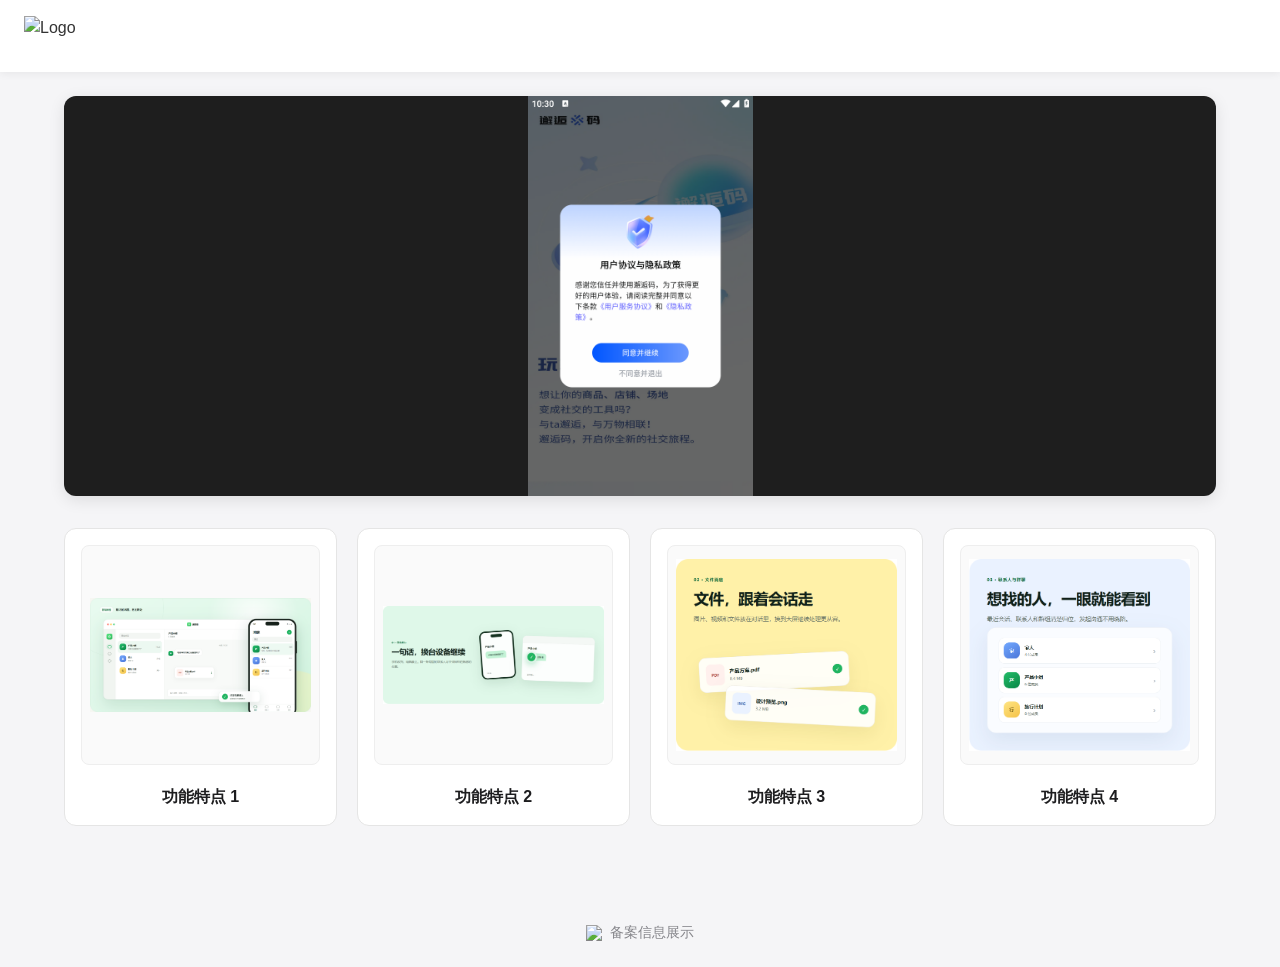
==== index.html @ 332bd4d8 "Update index.html" ====
<!DOCTYPE html>
<html lang="zh-CN">
<head>
    <meta charset="UTF-8">
    <meta name="viewport" content="width=device-width, initial-scale=1.0">
    <title>应用展示</title>
    <style>
        * {
            box-sizing: border-box;
            margin: 0;
            padding: 0;
        }

        body {
            font-family: -apple-system, BlinkMacSystemFont, "Segoe UI", Roboto, "Helvetica Neue", Arial, sans-serif;
            background-color: #f5f5f7;
            color: #333;
            line-height: 1.5;
        }

        .header {
            display: flex;
            align-items: center;
            justify-content: space-between;
            padding: 16px 24px;
            background: #fff;
            box-shadow: 0 2px 8px rgba(0,0,0,0.06);
        }

        .logo {
            height: 40px;
            object-fit: contain;
        }

        .container {
            max-width: 1200px;
            margin: 0 auto;
            padding: 24px;
        }

        /* 轮播图区域自适应容器 */
        .carousel-container {
            position: relative;
            width: 100%;
            height: 400px; /* 固定高度容器 */
            background-color: #1e1e1e; /* 暗色背景凸显自适应图片 */
            border-radius: 12px;
            overflow: hidden;
            box-shadow: 0 4px 16px rgba(0,0,0,0.1);
            margin-bottom: 32px;
        }

        .carousel-slide {
            width: 100%;
            height: 100%;
            display: flex;
            align-items: center;
            justify-content: center;
        }

        /* 核心：自适应完整显示图片 */
        .carousel-slide img {
            width: 100%;
            height: 100%;
            object-fit: contain; /* 关键：完整显示，按比例缩放，不被裁剪 */
            display: block;
        }

        /* 功能卡片网格布局 */
        .features-grid {
            display: grid;
            grid-template-columns: repeat(auto-fit, minmax(260px, 1fr));
            gap: 20px;
        }

        .card {
            background: #fff;
            border-radius: 12px;
            border: 1px solid #e5e5e5;
            padding: 16px;
            display: flex;
            flex-direction: column;
            align-items: center;
            transition: transform 0.2s ease, box-shadow 0.2s ease;
        }

        .card:hover {
            transform: translateY(-4px);
            box-shadow: 0 8px 24px rgba(0,0,0,0.08);
        }

        /* 功能卡片图片容器 */
        .card-image-wrapper {
            width: 100%;
            height: 220px; /* 统一卡片图片高度 */
            background-color: #fafafa;
            border-radius: 8px;
            border: 1px solid #eee;
            overflow: hidden;
            display: flex;
            align-items: center;
            justify-content: center;
            margin-bottom: 12px;
            padding: 8px;
        }

        /* 卡片图片自适应 */
        .card-image-wrapper img {
            max-width: 100%;
            max-height: 100%;
            width: auto;
            height: auto;
            object-fit: contain; /* 确保不规则尺寸图片完全展现 */
        }

        .card-title {
            font-size: 16px;
            font-weight: 600;
            margin-top: 8px;
            color: #1d1d1f;
        }

        .footer {
            margin-top: 48px;
            padding: 24px;
            text-align: center;
            font-size: 14px;
            color: #86868b;
            display: flex;
            align-items: center;
            justify-content: center;
            gap: 8px;
        }

        .beian-icon {
            width: 16px;
            height: 16px;
            object-fit: contain;
        }
    </style>
</head>
<body>

    <header class="header">
        <img id="app-logo" src="" alt="Logo" class="logo">
    </header>

    <div class="container">
        <!-- 轮播展示区 -->
        <div class="carousel-container">
            <div class="carousel-slide">
                <img id="carousel-img" src="" alt="Carousel Image">
            </div>
        </div>

        <!-- 功能卡片展示区 -->
        <div class="features-grid">
            <div class="card">
                <div class="card-image-wrapper">
                    <img id="feature-card1" src="" alt="Feature 1">
                </div>
                <div class="card-title">功能特点 1</div>
            </div>
            <div class="card">
                <div class="card-image-wrapper">
                    <img id="feature-card2" src="" alt="Feature 2">
                </div>
                <div class="card-title">功能特点 2</div>
            </div>
            <div class="card">
                <div class="card-image-wrapper">
                    <img id="feature-card3" src="" alt="Feature 3">
                </div>
                <div class="card-title">功能特点 3</div>
            </div>
            <div class="card">
                <div class="card-image-wrapper">
                    <img id="feature-card4" src="" alt="Feature 4">
                </div>
                <div class="card-title">功能特点 4</div>
            </div>
        </div>
    </div>

    <footer class="footer">
        <img id="beian-icon" class="beian-icon" src="" alt="备案图标">
        <span>备案信息展示</span>
    </footer>

    <script>
        // 配置数据（已为您修复路径后缀）
        const APP_CONFIG = {
            images: {
                logo: "https://xiehouma.com/assets/logo_108.3d12caea.png",
                beianIcon: "assets/images/beian-icon.png",
                carousel: [
                    "4933c4a1783b45d08779c9cab6951cb6.jpg",
                    "4933c4a1783b45d08779c9cab6951cb6 (1).jpg",
                    "4933c4a1783b45d08779c9cab6951cb6 (2).jpg",
                    "4933c4a1783b45d08779c9cab6951cb6 (3).jpg"
                ],
                carouselFallbacks: [
                    "Snipaste_2026-09-03_22-17-28.png",
                    "Snipaste_2026-09-03_22-17-39.png",
                    "Snipaste_2026-09-03_22-17-47.png",
                    "Snipaste_2026-09-03_22-17-52.png"
                ],
                features: {
                    card1: "Snipaste_2026-09-03_22-17-28.png",
                    card2: "Snipaste_2026-09-03_22-17-39.png",
                    card3: "Snipaste_2026-09-03_22-17-47.png",
                    card4: "Snipaste_2026-09-03_22-17-52.png"
                }
            }
        };

        // 渲染与轮播逻辑
        document.addEventListener("DOMContentLoaded", () => {
            // 加载基础图标
            document.getElementById("app-logo").src = APP_CONFIG.images.logo;
            document.getElementById("beian-icon").src = APP_CONFIG.images.beianIcon;

            // 加载功能卡片图片（带有失败回退处理）
            Object.keys(APP_CONFIG.images.features).forEach(key => {
                const imgEl = document.getElementById(`feature-${key}`);
                if (imgEl) {
                    imgEl.src = APP_CONFIG.images.features[key];
                    imgEl.onerror = function() {
                        this.style.display = 'none'; // 加载失败时隐藏或设置默认图
                    };
                }
            });

            // 轮播图自动播放逻辑
            const carouselImg = document.getElementById("carousel-img");
            let currentIndex = 0;
            const carouselList = APP_CONFIG.images.carousel;

            function updateCarousel() {
                carouselImg.src = carouselList[currentIndex];
                carouselImg.onerror = function() {
                    // 如果主图片加载失败，尝试使用 fallback 备份图片
                    if (APP_CONFIG.images.carouselFallbacks[currentIndex]) {
                        this.src = APP_CONFIG.images.carouselFallbacks[currentIndex];
                    }
                };
            }

            // 初始化显示第一张
            updateCarousel();

            // 每 3 秒切换一次图片
            setInterval(() => {
                currentIndex = (currentIndex + 1) % carouselList.length;
                updateCarousel();
            }, 3000);
        });
    </script>
</body>
</html>
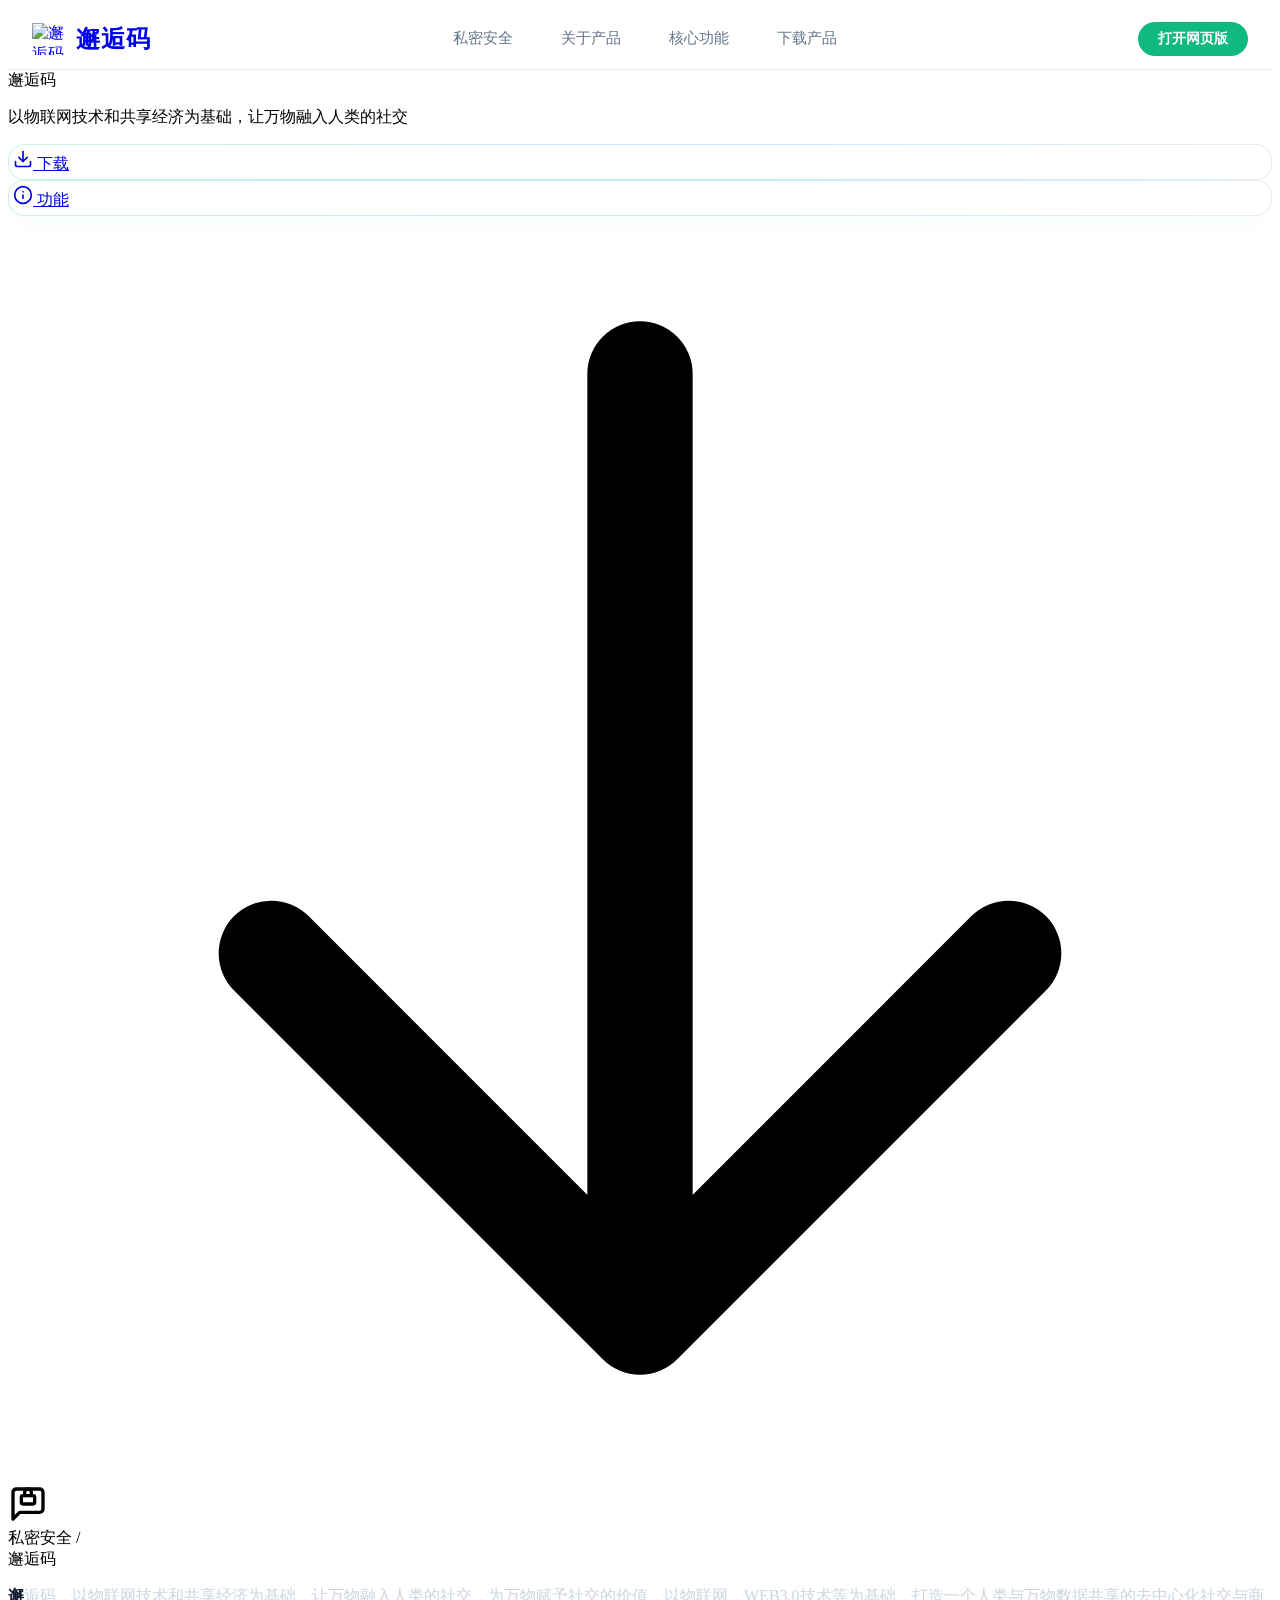
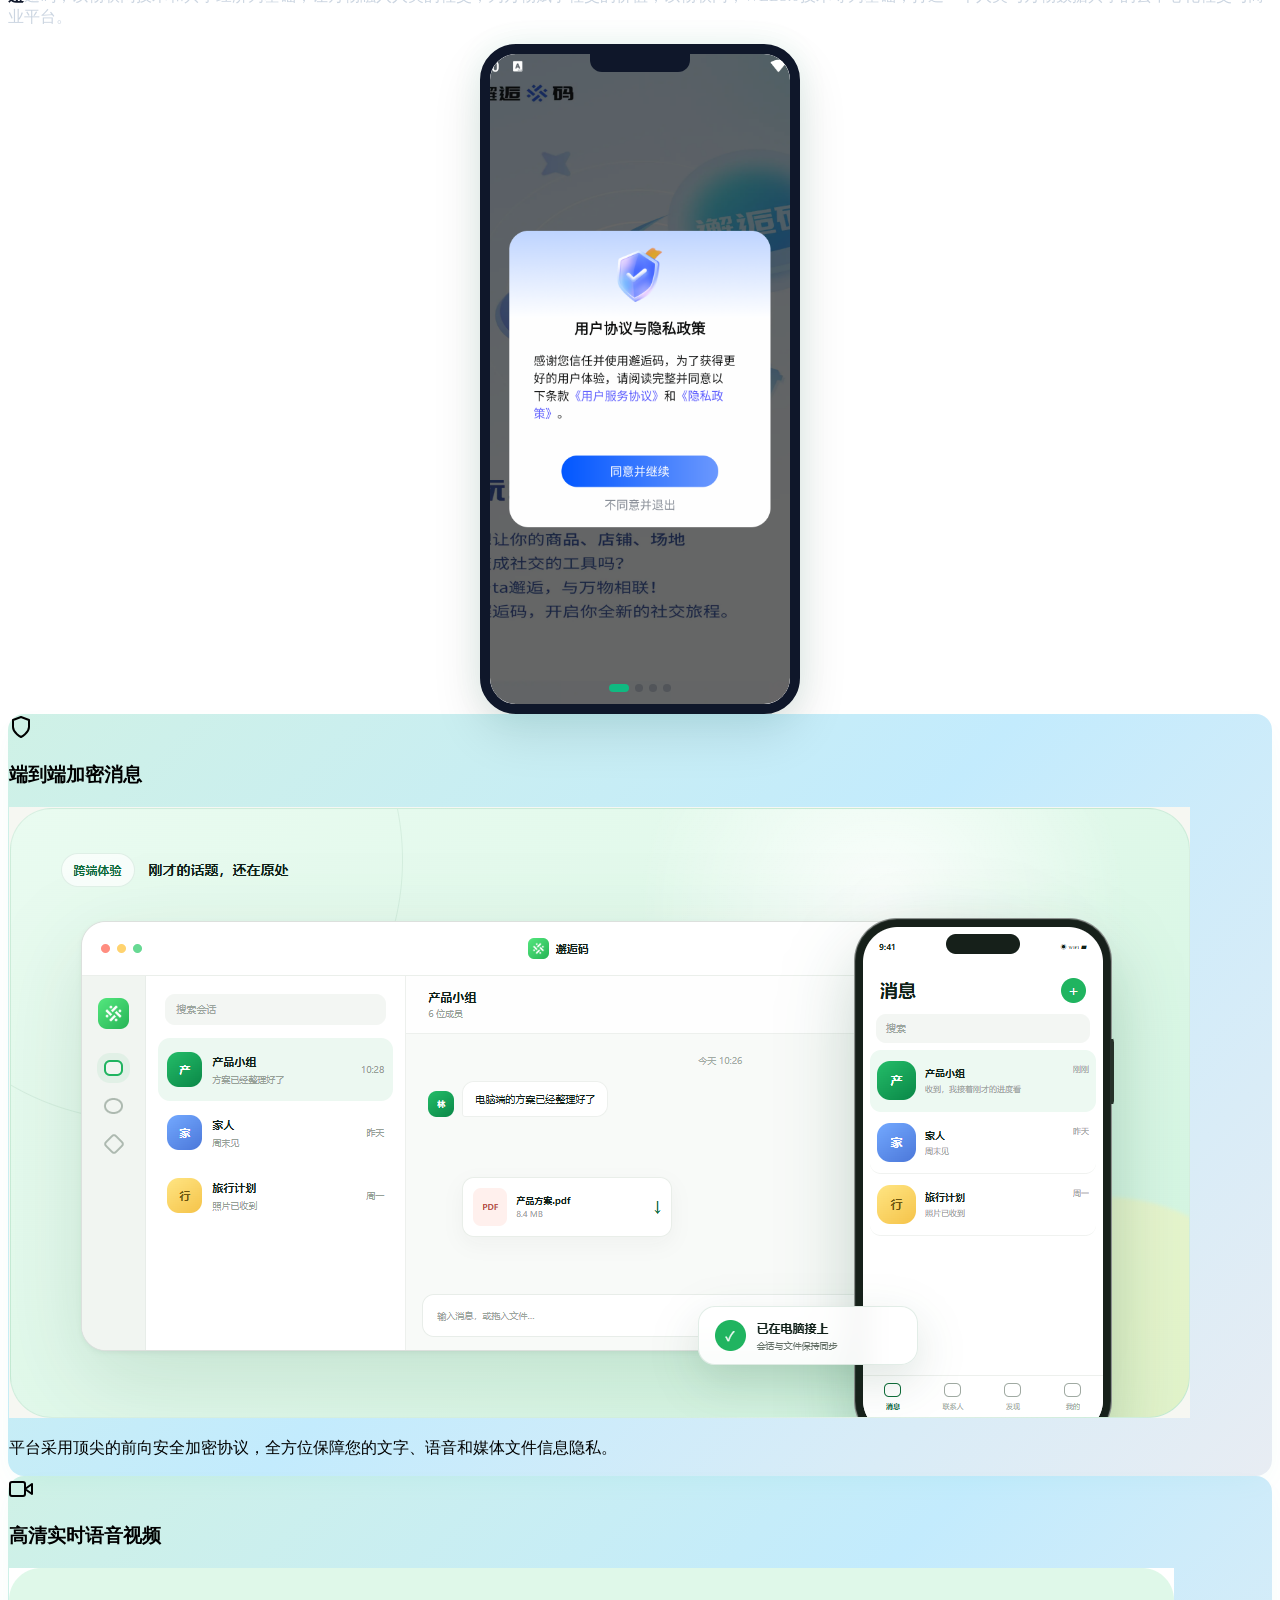
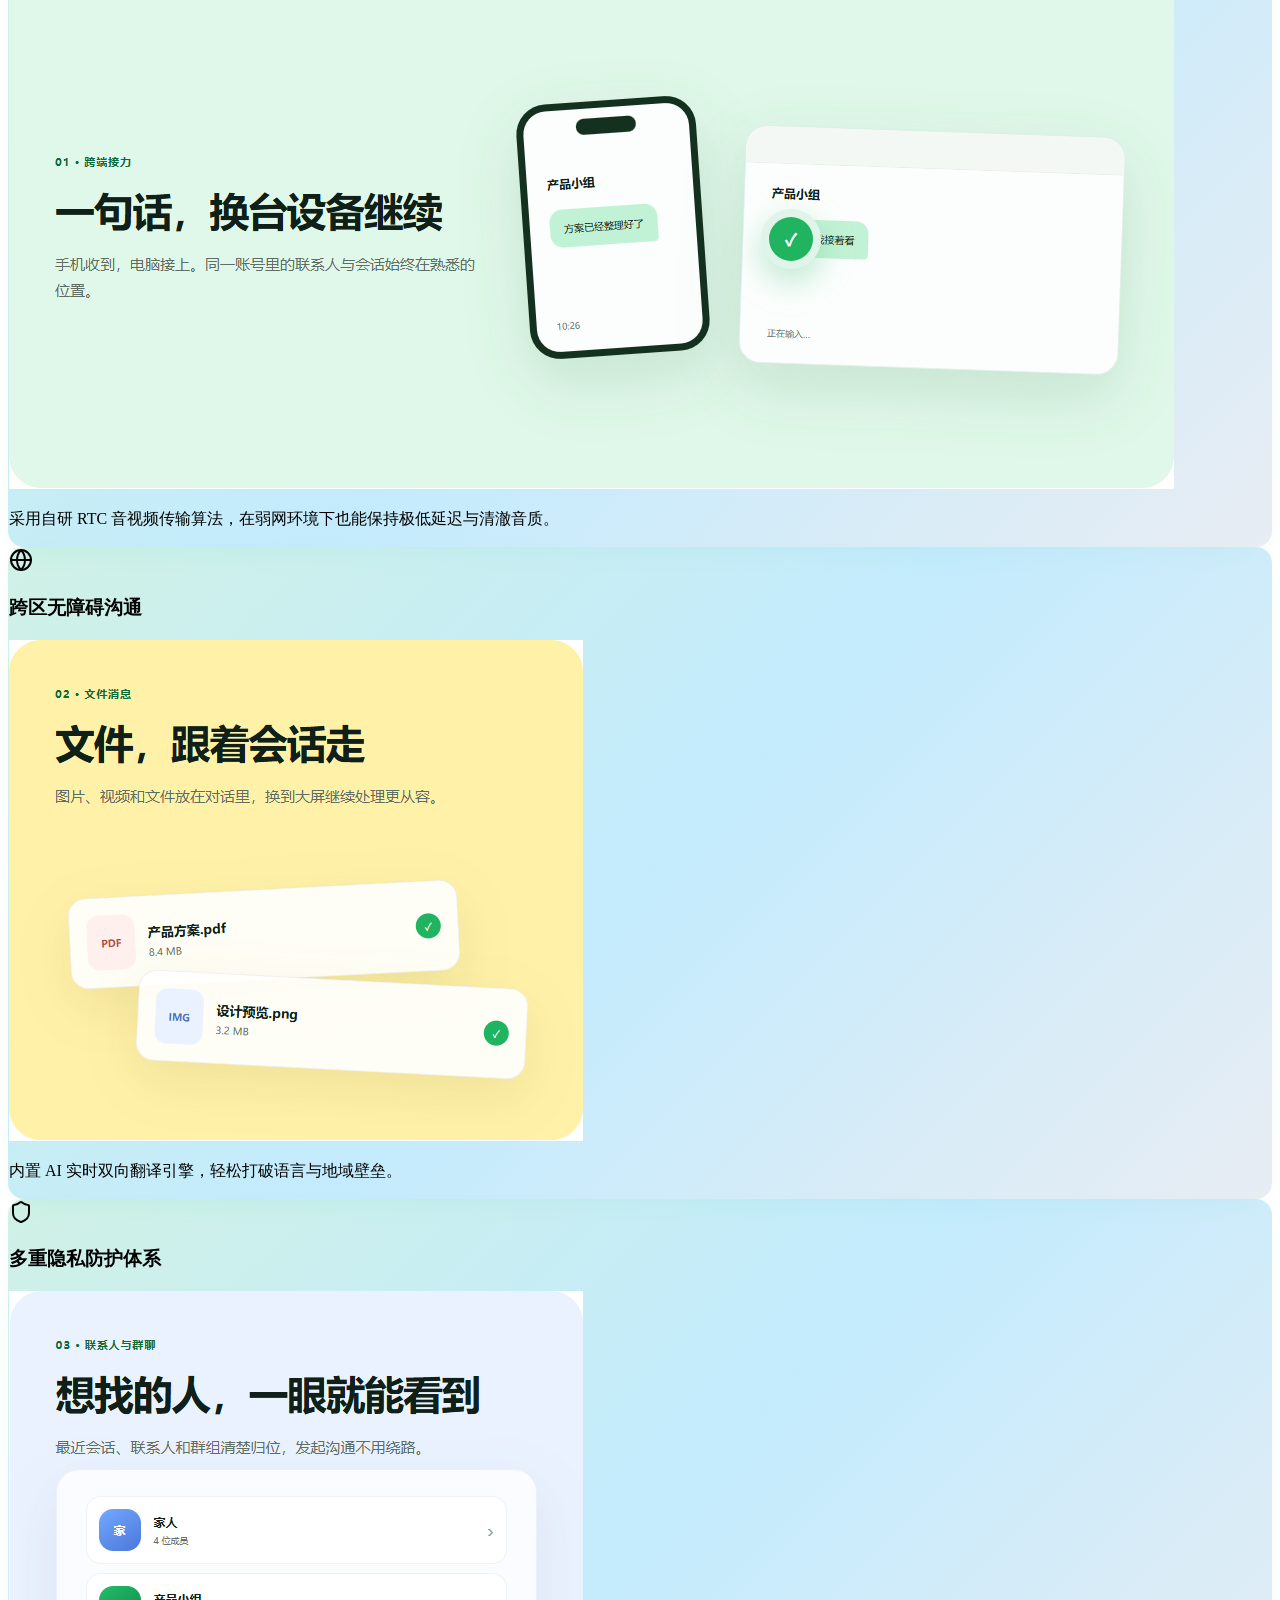
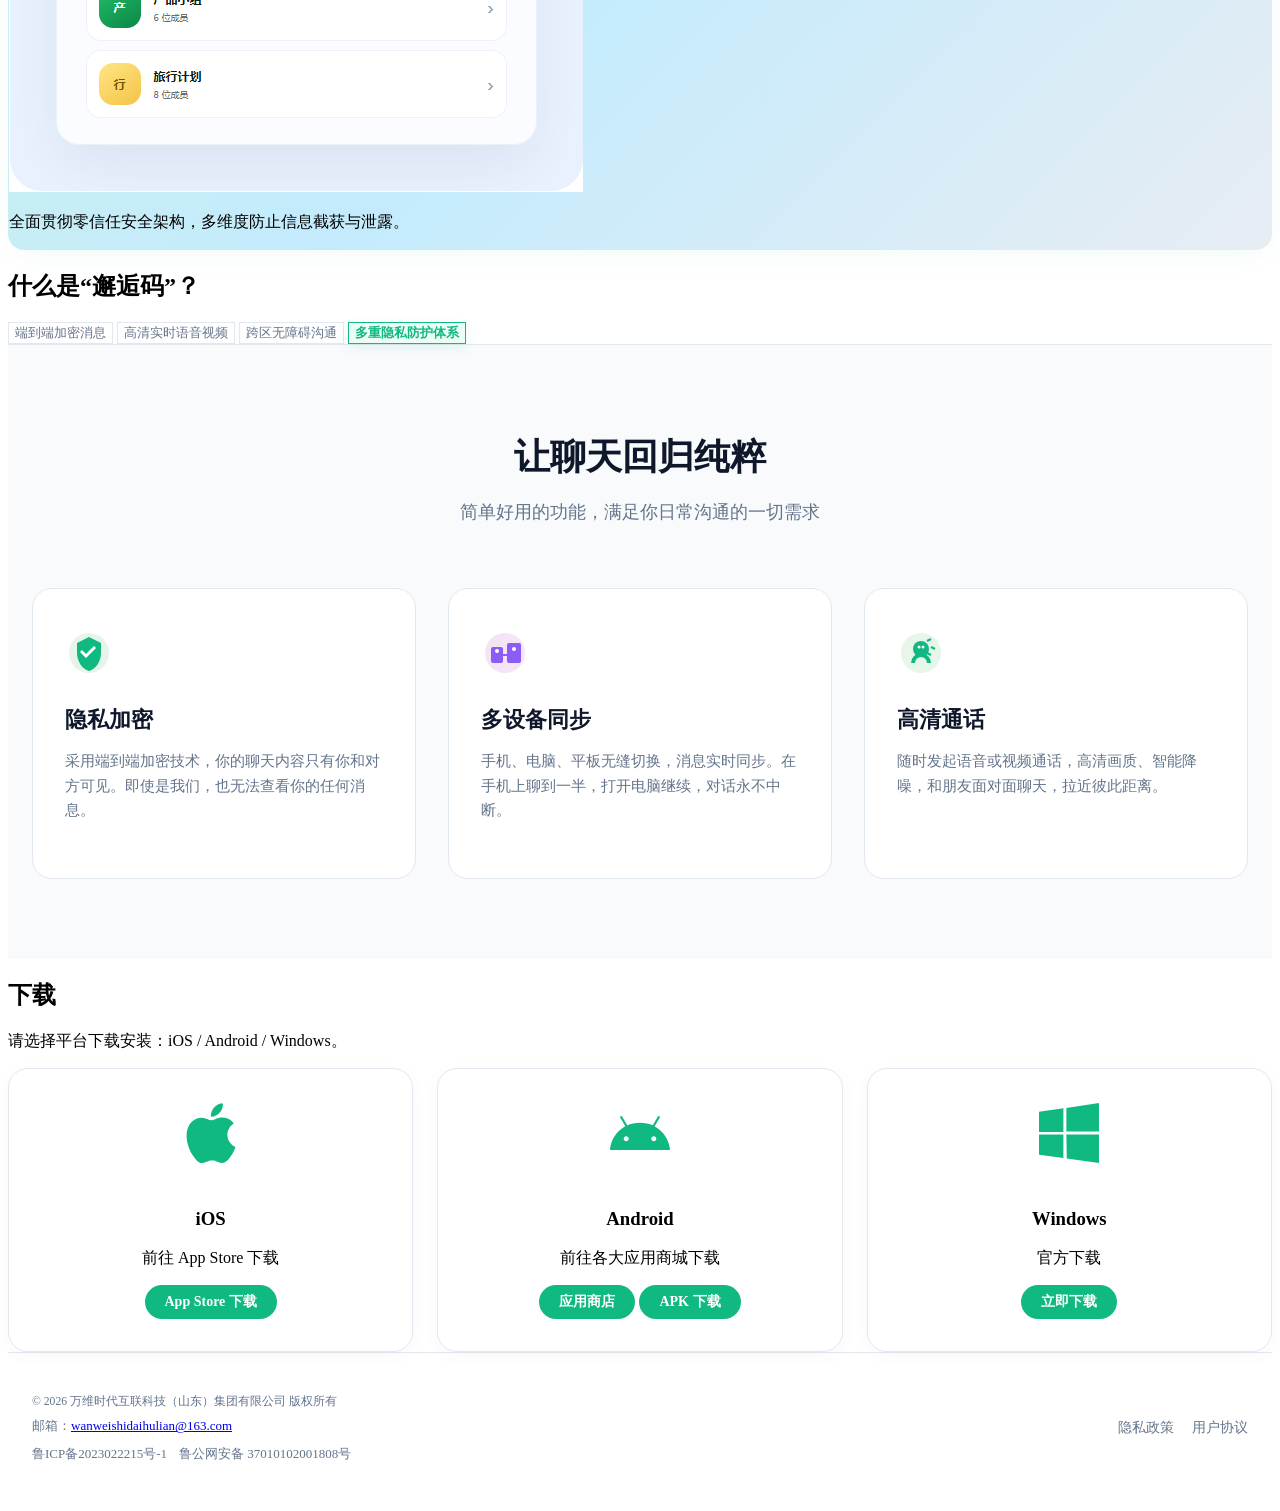
==== commit ced259bc: "Update index.html" ====
--- a/index.html
+++ b/index.html
@@ -1,260 +1,981 @@
 <!DOCTYPE html>
-<html lang="zh-CN">
+<html lang="zh-CN" class="scroll-smooth">
 <head>
     <meta charset="UTF-8">
     <meta name="viewport" content="width=device-width, initial-scale=1.0">
-    <title>应用展示</title>
+    <title>邂逅码官网</title>
+    <script src="https://cdn.tailwindcss.com"></script>
+    <script>
+        tailwind.config = {
+            theme: {
+                extend: {
+                    colors: {
+                        brand: '#10b981', // 品牌主色调整为绿色系
+                    }
+                }
+            }
+        }
+    </script>
     <style>
-        * {
-            box-sizing: border-box;
-            margin: 0;
-            padding: 0;
-        }
-
-        body {
-            font-family: -apple-system, BlinkMacSystemFont, "Segoe UI", Roboto, "Helvetica Neue", Arial, sans-serif;
-            background-color: #f5f5f7;
-            color: #333;
-            line-height: 1.5;
-        }
-
-        .header {
+        .zz-header {
+            position: sticky;
+            top: 0;
+            left: 0;
+            right: 0;
+            z-index: 50;
+            background: rgba(255, 255, 255, 0.85);
+            backdrop-filter: blur(12px);
+            -webkit-backdrop-filter: blur(12px);
+            border-bottom: 1px solid rgba(226, 232, 240, 0.8);
+            transition: all 0.3s ease;
+        }
+        .zz-header-inner {
+            max-width: 88rem;
+            margin: 0 auto;
+            padding: 0.85rem 1.5rem;
             display: flex;
             align-items: center;
             justify-content: space-between;
-            padding: 16px 24px;
-            background: #fff;
-            box-shadow: 0 2px 8px rgba(0,0,0,0.06);
-        }
-
-        .logo {
-            height: 40px;
+        }
+        .zz-logo {
+            display: flex;
+            align-items: center;
+            gap: 0.75rem;
+            text-decoration: none;
+        }
+        .zz-logo img {
+            width: 32px;
+            height: 32px;
             object-fit: contain;
         }
-
-        .container {
-            max-width: 1200px;
+        .zz-logo-text {
+            font-size: 1.5rem;
+            font-weight: 900;
+            letter-spacing: 0.05em;
+        }
+        .zz-nav {
+            display: flex;
+            align-items: center;
+            gap: 1.5rem;
+        }
+        .zz-nav a {
+            color: #64748b;
+            font-size: 0.95rem;
+            font-weight: 500;
+            text-decoration: none;
+            transition: all 0.2s ease;
+            padding: 0.4rem 0.75rem;
+            border-radius: 0.375rem;
+        }
+        .zz-nav a:hover, .zz-nav a.is-active {
+            color: #10b981;
+            background: rgba(16, 185, 129, 0.06);
+        }
+        .zz-btn {
+            padding: 0.5rem 1.25rem;
+            font-size: 0.875rem;
+            font-weight: 600;
+            border-radius: 9999px;
+            text-decoration: none;
+            transition: all 0.2s ease;
+            display: inline-flex;
+            align-items: center;
+            justify-content: center;
+        }
+        .zz-btn--primary {
+            background-color: #10b981;
+            color: #fff;
+        }
+        .zz-btn--primary:hover {
+            background-color: #059669;
+            box-shadow: 0 4px 15px rgba(16, 185, 129, 0.3);
+        }
+
+        @keyframes textGradient {
+            0% { background-position: 0% center; }
+            50% { background-position: 100% center; }
+            100% { background-position: 0% center; }
+        }
+        .gradient-text-anim {
+            background-image: linear-gradient(120deg, #1e293b 0%, #10b981 50%, #1e293b 100%);
+            background-size: 200% auto;
+            background-clip: text;
+            -webkit-background-clip: text;
+            -webkit-text-fill-color: transparent;
+            animation: textGradient 6s ease infinite;
+        }
+
+        .border-glow-card {
+            position: relative;
+            padding: 1px;
+            border-radius: 16px;
+            background: linear-gradient(135deg, rgba(16, 185, 129, 0.2), rgba(56, 189, 248, 0.3), rgba(226, 232, 240, 0.8));
+            box-shadow: 0 10px 30px -10px rgba(16, 185, 129, 0.08);
+            transition: all 0.3s ease;
+        }
+        .border-glow-card:hover {
+            box-shadow: 0 20px 40px -12px rgba(16, 185, 129, 0.18);
+            transform: translateY(-2px);
+        }
+        .border-glow-inner {
+            background: #ffffff;
+            border-radius: 15px;
+            padding: 4px;
+        }
+
+        .reveal-word {
+            color: #cbd5e1;
+            transition: color 0.4s ease, font-weight 0.4s ease;
+        }
+        .reveal-word.active {
+            color: #0f172a;
+            font-weight: 600;
+        }
+
+        .nav-item {
+            transition: all 0.3s cubic-bezier(0.4, 0, 0.2, 1);
+            border: 1px solid transparent;
+        }
+        .nav-item.active {
+            border-color: #10b981;
+            background-color: #ecfdf5;
+            color: #10b981;
+            font-weight: 700;
+            box-shadow: 0 4px 12px rgba(16, 185, 129, 0.1);
+        }
+        .nav-item:not(.active) {
+            border-color: #e2e8f0;
+            background-color: #ffffff;
+            color: #64748b;
+            font-weight: 500;
+        }
+        .nav-item:not(.active):hover {
+            border-color: #cbd5e1;
+            color: #1e293b;
+        }
+
+        .download-grid {
+            display: grid;
+            grid-template-columns: repeat(auto-fit, minmax(280px, 1fr));
+            gap: 1.5rem;
+        }
+        .dl-card {
+            background: #ffffff;
+            border: 1px solid #e2e8f0;
+            border-radius: 1.25rem;
+            padding: 2rem;
+            display: flex;
+            flex-direction: column;
+            justify-content: space-between;
+            align-items: center;
+            text-align: center;
+            transition: all 0.3s ease;
+            box-shadow: 0 4px 20px rgba(0, 0, 0, 0.03);
+        }
+        .dl-card:hover {
+            border-color: #10b981;
+            box-shadow: 0 12px 30px rgba(16, 185, 129, 0.12);
+            transform: translateY(-4px);
+        }
+        .dl-icon {
+            width: 64px;
+            height: 64px;
+            color: #10b981;
+            margin-bottom: 1.5rem;
+        }
+
+        .device {
+            width: 100%;
+            max-width: 300px;
             margin: 0 auto;
-            padding: 24px;
-        }
-
-        /* 轮播图区域自适应容器 */
-        .carousel-container {
+            border: 10px solid #0f172a;
+            border-radius: 36px;
+            background: #ffffff;
+            box-shadow: 0 20px 50px rgba(0, 0, 0, 0.12), 0 0 30px rgba(16, 185, 129, 0.08);
+            position: relative;
+            overflow: hidden;
+            user-select: none;
+        }
+        .device::before {
+            content: '';
+            position: absolute;
+            top: 0;
+            left: 50%;
+            transform: translateX(-50%);
+            width: 100px;
+            height: 18px;
+            background: #0f172a;
+            border-bottom-left-radius: 12px;
+            border-bottom-right-radius: 12px;
+            z-index: 20;
+        }
+        .device-screen {
             position: relative;
             width: 100%;
-            height: 400px; /* 固定高度容器 */
-            background-color: #1e1e1e; /* 暗色背景凸显自适应图片 */
-            border-radius: 12px;
+            aspect-ratio: 9 / 19.5;
             overflow: hidden;
-            box-shadow: 0 4px 16px rgba(0,0,0,0.1);
-            margin-bottom: 32px;
-        }
-
-        .carousel-slide {
+            border-radius: 26px;
+            cursor: grab;
+        }
+        .device-screen:active {
+            cursor: grabbing;
+        }
+        .carousel {
+            position: relative;
             width: 100%;
             height: 100%;
+        }
+        .carousel-track {
             display: flex;
-            align-items: center;
-            justify-content: center;
-        }
-
-        /* 核心：自适应完整显示图片 */
+            width: 100%;
+            height: 100%;
+            transition: transform 0.3s ease-out;
+        }
+        .carousel-slide {
+            min-width: 100%;
+            height: 100%;
+            pointer-events: none;
+        }
         .carousel-slide img {
             width: 100%;
             height: 100%;
-            object-fit: contain; /* 关键：完整显示，按比例缩放，不被裁剪 */
-            display: block;
-        }
-
-        /* 功能卡片网格布局 */
+            object-fit: cover;
+        }
+        .carousel-dots {
+            position: absolute;
+            bottom: 12px;
+            left: 0;
+            right: 0;
+            display: flex;
+            justify-content: center;
+            gap: 6px;
+            z-index: 10;
+        }
+        .carousel-dot {
+            width: 8px;
+            height: 8px;
+            border-radius: 50%;
+            background: rgba(15, 23, 42, 0.2);
+            border: none;
+            padding: 0;
+            cursor: pointer;
+            transition: all 0.3s ease;
+        }
+        .carousel-dot[aria-current="true"] {
+            background: #10b981;
+            width: 20px;
+            border-radius: 4px;
+        }
+
+        .features {
+            padding: 5rem 1.5rem;
+            background: #f8fafc;
+            border-top: 1px solid #e2e8f0;
+        }
+        .features .container {
+            max-width: 88rem;
+            margin: 0 auto;
+        }
+        .section-header {
+            text-align: center;
+            margin-bottom: 4rem;
+        }
+        .section-title {
+            font-size: 2.25rem;
+            font-weight: 800;
+            color: #0f172a;
+            margin-top: 0.5rem;
+            margin-bottom: 0.75rem;
+        }
+        .section-desc {
+            color: #64748b;
+            font-size: 1.125rem;
+        }
         .features-grid {
             display: grid;
-            grid-template-columns: repeat(auto-fit, minmax(260px, 1fr));
-            gap: 20px;
-        }
-
-        .card {
-            background: #fff;
-            border-radius: 12px;
-            border: 1px solid #e5e5e5;
-            padding: 16px;
+            grid-template-columns: repeat(auto-fit, minmax(300px, 1fr));
+            gap: 2rem;
+        }
+        .feature-card {
+            background: #ffffff;
+            border: 1px solid #e2e8f0;
+            border-radius: 1.25rem;
+            padding: 2.5rem 2rem;
+            text-align: left;
+            transition: all 0.3s ease;
+        }
+        .feature-card:hover {
+            border-color: #10b981;
+            transform: translateY(-4px);
+            box-shadow: 0 12px 30px rgba(16, 185, 129, 0.08);
+        }
+        .feature-card-icon {
+            margin-bottom: 1.5rem;
+        }
+        .feature-card-title {
+            font-size: 1.35rem;
+            font-weight: 700;
+            color: #0f172a;
+            margin-bottom: 0.75rem;
+        }
+        .feature-card-desc {
+            color: #64748b;
+            line-height: 1.625;
+            font-size: 0.95rem;
+        }
+
+        .footer {
+            background-color: #ffffff;
+            border-top: 1px solid #e2e8f0;
+            padding: 2.5rem 1.5rem;
+            color: #64748b;
+            font-size: 0.875rem;
+        }
+        .footer-grid {
+            max-width: 88rem;
+            margin: 0 auto;
             display: flex;
             flex-direction: column;
+            gap: 1.5rem;
+        }
+        @media (min-width: 768px) {
+            .footer-grid {
+                flex-direction: row;
+                justify-content: space-between;
+                align-items: center;
+            }
+        }
+        .beian {
+            margin-top: 10px;
+            display: flex;
+            flex-wrap: wrap;
+            gap: 12px;
             align-items: center;
-            transition: transform 0.2s ease, box-shadow 0.2s ease;
-        }
-
-        .card:hover {
-            transform: translateY(-4px);
-            box-shadow: 0 8px 24px rgba(0,0,0,0.08);
-        }
-
-        /* 功能卡片图片容器 */
-        .card-image-wrapper {
-            width: 100%;
-            height: 220px; /* 统一卡片图片高度 */
-            background-color: #fafafa;
-            border-radius: 8px;
-            border: 1px solid #eee;
-            overflow: hidden;
-            display: flex;
+            font-size: 13px;
+        }
+        .beian a {
+            color: #64748b;
+            display: inline-flex;
             align-items: center;
-            justify-content: center;
-            margin-bottom: 12px;
-            padding: 8px;
-        }
-
-        /* 卡片图片自适应 */
-        .card-image-wrapper img {
-            max-width: 100%;
-            max-height: 100%;
-            width: auto;
-            height: auto;
-            object-fit: contain; /* 确保不规则尺寸图片完全展现 */
-        }
-
-        .card-title {
-            font-size: 16px;
-            font-weight: 600;
-            margin-top: 8px;
-            color: #1d1d1f;
-        }
-
-        .footer {
-            margin-top: 48px;
-            padding: 24px;
-            text-align: center;
-            font-size: 14px;
-            color: #86868b;
-            display: flex;
-            align-items: center;
-            justify-content: center;
-            gap: 8px;
-        }
-
-        .beian-icon {
+            gap: 4px;
+            text-decoration: none;
+            transition: color 0.2s ease;
+        }
+        .beian a:hover {
+            color: #10b981;
+        }
+        .beian img {
             width: 16px;
             height: 16px;
-            object-fit: contain;
+        }
+        .footer-links {
+            display: flex;
+            gap: 18px;
+        }
+        .footer-links a {
+            color: #64748b;
+            text-decoration: none;
+            transition: color 0.2s ease;
+        }
+        .footer-links a:hover {
+            color: #10b981;
         }
     </style>
 </head>
-<body>
-
-    <header class="header">
-        <img id="app-logo" src="" alt="Logo" class="logo">
+<body class="bg-white text-slate-800 font-sans antialiased selection:bg-emerald-500 selection:text-white relative">
+
+    <header class="zz-header" id="zz-header">
+        <div class="zz-header-inner">
+            <a href="#" class="zz-logo">
+                <img id="header-logo" src="" alt="邂逅码 Logo">
+                <span class="zz-logo-text text-emerald-500">邂逅码</span>
+            </a>
+            <nav class="zz-nav hidden md:flex" aria-label="主导航">
+                <a href="#privacy-section" data-nav="privacy-section">私密安全</a>
+                <a href="#about" data-nav="about">关于产品</a>
+                <a href="#features" data-nav="features">核心功能</a>
+                <a href="#download" data-nav="download">下载产品</a>
+            </nav>
+            <div class="zz-header-actions">
+                <a id="btn-web-app" href="javascript:void(0);" class="zz-btn zz-btn--primary">打开网页版</a>
+            </div>
+        </div>
     </header>
 
-    <div class="container">
-        <!-- 轮播展示区 -->
-        <div class="carousel-container">
-            <div class="carousel-slide">
-                <img id="carousel-img" src="" alt="Carousel Image">
+    <section id="top" class="relative min-h-[calc(100vh-65px)] bg-gradient-to-b from-emerald-50/50 via-white to-white text-slate-900 overflow-hidden flex flex-col justify-between">
+        
+        <div class="relative z-20 flex-1 flex flex-col justify-between py-12">
+            <div class="px-6 md:px-12 lg:px-16 flex flex-col items-center justify-center text-center my-auto">
+                <div class="w-full max-w-4xl flex flex-col items-center">
+                    <span class="text-4xl md:text-5xl lg:text-6xl xl:text-7xl font-bold mb-8 inline-flex flex-col items-center leading-tight">
+                        <span class="inline-block mb-3">
+                            <div class="text-5xl md:text-6xl lg:text-7xl font-black bg-clip-text text-transparent bg-gradient-to-r from-emerald-500 via-green-600 to-teal-500 tracking-tight">
+                                邂逅码
+                            </div>
+                        </span>
+                        <span class="gradient-text-anim"> </span>
+                    </span>
+
+                    <p class="text-base md:text-lg text-slate-600 mb-8 max-w-2xl leading-relaxed">
+                        以物联网技术和共享经济为基础，让万物融入人类的社交
+                    </p>
+
+                    <div class="w-full">
+                        <div class="flex flex-wrap gap-4 justify-center items-center max-w-3xl mx-auto">
+                            <div class="border-glow-card w-full sm:w-auto">
+                                <div class="border-glow-inner">
+                                    <a href="#download" class="inline-flex items-center gap-2 text-slate-800 text-sm md:text-base font-semibold px-8 py-3 rounded-xl transition-all duration-200 justify-center w-full sm:w-auto hover:text-emerald-500">
+                                        <svg xmlns="http://www.w3.org/2000/svg" width="20" height="20" viewBox="0 0 24 24" fill="none" stroke="currentColor" stroke-width="2" stroke-linecap="round" stroke-linejoin="round"><path d="M12 15V3"></path><path d="M21 15v4a2 2 0 0 1-2 2H5a2 2 0 0 1-2-2v-4"></path><path d="m7 10 5 5 5-5"></path></svg>
+                                        下载
+                                    </a>
+                                </div>
+                            </div>
+
+                            <div class="border-glow-card w-full sm:w-auto">
+                                <div class="border-glow-inner">
+                                    <a href="#about" class="inline-flex items-center gap-2 text-slate-800 text-sm md:text-base font-semibold px-8 py-3 rounded-xl transition-all duration-200 justify-center w-full sm:w-auto hover:text-emerald-500">
+                                        <svg xmlns="http://www.w3.org/2000/svg" width="20" height="20" viewBox="0 0 24 24" fill="none" stroke="currentColor" stroke-width="2" stroke-linecap="round" stroke-linejoin="round"><circle cx="12" cy="12" r="10"></circle><line x1="12" y1="16" x2="12" y2="12"></line><line x1="12" y1="8" x2="12.01" y2="8"></line></svg>
+                                        功能
+                                    </a>
+                                </div>
+                            </div>
+
+                        </div>
+                    </div>
+
+                </div>
+            </div>
+
+            <div class="pt-4 text-center animate-bounce text-slate-400">
+                <svg class="w-6 h-6 mx-auto" fill="none" stroke="currentColor" viewBox="0 0 24 24">
+                    <path stroke-linecap="round" stroke-linejoin="round" stroke-width="2" d="M19 14l-7 7m0 0l-7-7m7 7V3"></path>
+                </svg>
             </div>
         </div>
-
-        <!-- 功能卡片展示区 -->
-        <div class="features-grid">
-            <div class="card">
-                <div class="card-image-wrapper">
-                    <img id="feature-card1" src="" alt="Feature 1">
-                </div>
-                <div class="card-title">功能特点 1</div>
-            </div>
-            <div class="card">
-                <div class="card-image-wrapper">
-                    <img id="feature-card2" src="" alt="Feature 2">
-                </div>
-                <div class="card-title">功能特点 2</div>
-            </div>
-            <div class="card">
-                <div class="card-image-wrapper">
-                    <img id="feature-card3" src="" alt="Feature 3">
-                </div>
-                <div class="card-title">功能特点 3</div>
-            </div>
-            <div class="card">
-                <div class="card-image-wrapper">
-                    <img id="feature-card4" src="" alt="Feature 4">
-                </div>
-                <div class="card-title">功能特点 4</div>
-            </div>
+    </section>
+
+    <div class="bg-white text-slate-800 border-t border-slate-100">
+      <section id="privacy-section" class="relative z-10 bg-slate-50/50 rounded-t-[25px] pt-12 md:pt-16 pb-16 md:pb-24 px-6 md:px-12 lg:px-16 scroll-mt-20">
+        <div class="max-w-[88rem] mx-auto flex items-center gap-1.5 mb-16">
+          <div class="w-2 h-2 rounded-full bg-emerald-500/50 shrink-0"></div>
+          <div class="flex-1 h-[2px] bg-slate-200"></div>
+          <div class="w-2 h-2 rounded-full bg-emerald-500/50 shrink-0"></div>
         </div>
+
+        <div class="max-w-[88rem] mx-auto grid grid-cols-1 lg:grid-cols-12 gap-12 lg:gap-16 items-center">
+          
+          <div class="lg:col-span-7 flex flex-col gap-8">
+            <div class="flex items-center gap-4 shrink-0">
+              <div class="text-emerald-500">
+                <svg xmlns="http://www.w3.org/2000/svg" width="40" height="40" viewBox="0 0 24 24" fill="none" stroke="currentColor" stroke-width="2" stroke-linecap="round" stroke-linejoin="round"><path d="M21 15a2 2 0 0 1-2 2H7l-4 4V5a2 2 0 0 1 2-2h14a2 2 0 0 1 2 2z"/><rect width="8" height="5" x="8" y="7" rx="1"/><path d="M10 7V5a2 2 0 1 1 4 0v2"/></svg>
+              </div>
+              <div class="text-xs uppercase tracking-widest font-semibold text-slate-500 leading-tight">
+                私密安全 /<br>邂逅码
+              </div>
+            </div>
+
+            <p id="reveal-text" class="text-2xl sm:text-3xl md:text-4xl lg:text-[38px] leading-[1.5] font-normal">
+              邂逅码，以物联网技术和共享经济为基础，让万物融入人类的社交，为万物赋予社交的价值，以物联网，WEB3.0技术等为基础，打造一个人类与万物数据共享的去中心化社交与商业平台。
+            </p>
+          </div>
+
+          <div class="lg:col-span-5 flex justify-center">
+            <div class="device">
+                <div class="device-screen" id="drag-container">
+                    <div class="carousel" data-carousel="" aria-label="功能截图轮播">
+                        <div class="carousel-track" id="carousel-track">
+                            </div>
+
+                        <div class="carousel-dots" id="carousel-dots" aria-label="轮播分页">
+                            <button type="button" class="carousel-dot" aria-label="第 1 张" aria-current="true" onclick="goToSlide(0)"></button>
+                            <button type="button" class="carousel-dot" aria-label="第 2 张" onclick="goToSlide(1)"></button>
+                            <button type="button" class="carousel-dot" aria-label="第 3 张" onclick="goToSlide(2)"></button>
+                            <button type="button" class="carousel-dot" aria-label="第 4 张" onclick="goToSlide(3)"></button>
+                        </div>
+                    </div>
+                </div>
+            </div>
+          </div>
+
+        </div>
+      </section>
+
+      <section id="about" class="relative px-6 md:px-12 lg:px-16 py-20 md:py-32 bg-white scroll-mt-20">
+        <div class="max-w-[88rem] mx-auto lg:grid lg:grid-cols-[1fr_400px] xl:grid-cols-[1fr_460px] gap-24 xl:gap-48">
+          
+          <div class="flex flex-col gap-16 lg:gap-32">
+            <div id="card-1" class="feature-card-item transition-all duration-700 ease-out scroll-mt-32">
+              <div class="border-glow-card rounded-3xl p-6 md:p-10 border border-slate-200/80 hover:border-emerald-500/50 transition-all duration-300 shadow-lg">
+                <div class="flex items-center gap-4 mb-6">
+                  <div class="text-emerald-500 shrink-0">
+                    <svg xmlns="http://www.w3.org/2000/svg" width="24" height="24" viewBox="0 0 24 24" fill="none" stroke="currentColor" stroke-width="2" stroke-linecap="round" stroke-linejoin="round" class="w-10 h-10"><path d="M12 22s8-4 8-10V5l-8-3-8 3v7c0 6 8 10 8 10"/></svg>
+                  </div>
+                  <h3 class="text-slate-900 text-xl md:text-2xl font-bold">端到端加密消息</h3>
+                </div>
+                <div class="aspect-video rounded-2xl overflow-hidden bg-slate-100 mb-6 flex items-center justify-center border border-slate-200">
+                  <img id="img-feature-1" alt="端到端加密消息" class="object-cover w-full h-full" src="">
+                </div>
+                <p class="text-slate-600 font-medium text-sm md:text-base leading-relaxed mb-4">平台采用顶尖的前向安全加密协议，全方位保障您的文字、语音和媒体文件信息隐私。</p>
+              </div>
+            </div>
+
+            <div id="card-2" class="feature-card-item transition-all duration-700 ease-out scroll-mt-32">
+              <div class="border-glow-card rounded-3xl p-6 md:p-10 border border-slate-200/80 hover:border-emerald-500/50 transition-all duration-300 shadow-lg">
+                <div class="flex items-center gap-4 mb-6">
+                  <div class="text-emerald-500 shrink-0">
+                    <svg xmlns="http://www.w3.org/2000/svg" width="24" height="24" viewBox="0 0 24 24" fill="none" stroke="currentColor" stroke-width="2" stroke-linecap="round" stroke-linejoin="round" class="w-10 h-10"><polygon points="23 7 16 12 23 17 23 7"/><rect width="15" height="14" x="1" y="5" rx="2" ry="2"/></svg>
+                  </div>
+                  <h3 class="text-slate-900 text-xl md:text-2xl font-bold">高清实时语音视频</h3>
+                </div>
+                <div class="aspect-video rounded-2xl overflow-hidden bg-slate-100 mb-6 flex items-center justify-center border border-slate-200">
+                  <img id="img-feature-2" alt="高清实时语音视频" class="object-cover w-full h-full" src="">
+                </div>
+                <p class="text-slate-600 font-medium text-sm md:text-base leading-relaxed mb-4">采用自研 RTC 音视频传输算法，在弱网环境下也能保持极低延迟与清澈音质。</p>
+              </div>
+            </div>
+
+            <div id="card-3" class="feature-card-item transition-all duration-700 ease-out scroll-mt-32">
+              <div class="border-glow-card rounded-3xl p-6 md:p-10 border border-slate-200/80 hover:border-emerald-500/50 transition-all duration-300 shadow-lg">
+                <div class="flex items-center gap-4 mb-6">
+                  <div class="text-emerald-500 shrink-0">
+                    <svg xmlns="http://www.w3.org/2000/svg" width="24" height="24" viewBox="0 0 24 24" fill="none" stroke="currentColor" stroke-width="2" stroke-linecap="round" stroke-linejoin="round" class="w-10 h-10"><circle cx="12" cy="12" r="10"></circle><path d="M12 2a14.5 14.5 0 0 0 0 20 14.5 14.5 0 0 0 0-20"></path><path d="M2 12h20"></path></svg>
+                  </div>
+                  <h3 class="text-slate-900 text-xl md:text-2xl font-bold">跨区无障碍沟通</h3>
+                </div>
+                <div class="aspect-video rounded-2xl overflow-hidden bg-slate-100 mb-6 flex items-center justify-center border border-slate-200">
+                  <img id="img-feature-3" alt="跨区无障碍沟通" class="object-cover w-full h-full" src="">
+                </div>
+                <p class="text-slate-600 font-medium text-sm md:text-base leading-relaxed mb-4">内置 AI 实时双向翻译引擎，轻松打破语言与地域壁垒。</p>
+              </div>
+            </div>
+
+            <div id="card-4" class="feature-card-item transition-all duration-700 ease-out scroll-mt-32">
+              <div class="border-glow-card rounded-3xl p-6 md:p-10 border border-slate-200/80 hover:border-emerald-500/50 transition-all duration-300 shadow-lg">
+                <div class="flex items-center gap-4 mb-6">
+                  <div class="text-emerald-500 shrink-0">
+                    <svg xmlns="http://www.w3.org/2000/svg" width="24" height="24" viewBox="0 0 24 24" fill="none" stroke="currentColor" stroke-width="2" stroke-linecap="round" stroke-linejoin="round" class="w-10 h-10"><path d="M20 13c0 5-3.5 7.5-7.66 8.95a1 1 0 0 1-.67-.01C7.5 20.5 4 18 4 13V6a1 1 0 0 1 1-1c2 0 4.5-1.2 6.24-2.72a1.17 1.17 0 0 1 1.52 0C14.51 3.81 17 5 19 5a1 1 0 0 1 1 1z"></path></svg>
+                  </div>
+                  <h3 class="text-slate-900 text-xl md:text-2xl font-bold">多重隐私防护体系</h3>
+                </div>
+                <div class="aspect-video rounded-2xl overflow-hidden bg-slate-100 mb-6 flex items-center justify-center border border-slate-200">
+                  <img id="img-feature-4" alt="多重隐私防护体系" class="object-cover w-full h-full" src="">
+                </div>
+                <p class="text-slate-600 font-medium text-sm md:text-base leading-relaxed mb-4">全面贯彻零信任安全架构，多维度防止信息截获与泄露。</p>
+              </div>
+            </div>
+          </div>
+
+          <div class="order-first lg:order-last mb-12 lg:mb-0">
+            <div class="lg:sticky lg:top-28 lg:flex lg:flex-col lg:justify-between">
+              <div>
+                <h2 class="text-slate-900 text-3xl sm:text-4xl lg:text-[42px] leading-[1.2] font-bold mb-8">什么是“邂逅码”？</h2>
+                <div class="flex flex-col gap-3">
+                  <button data-nav="card-1" onclick="scrollToCard('card-1')" class="nav-item text-left px-5 py-4 rounded-xl text-base active">端到端加密消息</button>
+                  <button data-nav="card-2" onclick="scrollToCard('card-2')" class="nav-item text-left px-5 py-4 rounded-xl text-base">高清实时语音视频</button>
+                  <button data-nav="card-3" onclick="scrollToCard('card-3')" class="nav-item text-left px-5 py-4 rounded-xl text-base">跨区无障碍沟通</button>
+                  <button data-nav="card-4" onclick="scrollToCard('card-4')" class="nav-item text-left px-5 py-4 rounded-xl text-base">多重隐私防护体系</button>
+                </div>
+              </div>
+            </div>
+          </div>
+
+        </div>
+      </section>
     </div>
 
+    <section class="features min-h-screen flex items-center justify-center scroll-mt-16" id="features">
+        <div class="container w-full">
+            <div class="section-header">
+                <h2 class="section-title">让聊天回归纯粹</h2>
+                <p class="section-desc">简单好用的功能，满足你日常沟通的一切需求</p>
+            </div>
+            <div class="features-grid">
+                <div class="feature-card">
+                    <div class="feature-card-icon">
+                        <svg viewBox="0 0 48 48" width="48" height="48">
+                            <circle cx="24" cy="24" r="20" fill="#e6f4ea"></circle>
+                            <path d="M24 8L12 14v10c0 8.33 5.12 16.11 12 18 6.88-1.89 12-9.67 12-18V14L24 8z" fill="#10b981"></path>
+                            <path d="M21 25l-4-4-2 2 6 6 10-10-2-2-8 8z" fill="white"></path>
+                        </svg>
+                    </div>
+                    <h3 class="feature-card-title">隐私加密</h3>
+                    <p class="feature-card-desc">采用端到端加密技术，你的聊天内容只有你和对方可见。即使是我们，也无法查看你的任何消息。</p>
+                </div>
+                <div class="feature-card">
+                    <div class="feature-card-icon">
+                        <svg viewBox="0 0 48 48" width="48" height="48">
+                            <circle cx="24" cy="24" r="20" fill="#f3e5f5"></circle>
+                            <rect x="10" y="18" width="12" height="16" rx="2" fill="#8b5cf6"></rect>
+                            <rect x="26" y="14" width="14" height="20" rx="2" fill="#8b5cf6"></rect>
+                            <path d="M22 26h4" stroke="#8b5cf6" stroke-width="2"></path>
+                            <circle cx="16" cy="22" r="2" fill="white"></circle>
+                            <circle cx="33" cy="20" r="2" fill="white"></circle>
+                        </svg>
+                    </div>
+                    <h3 class="feature-card-title">多设备同步</h3>
+                    <p class="feature-card-desc">手机、电脑、平板无缝切换，消息实时同步。在手机上聊到一半，打开电脑继续，对话永不中断。</p>
+                </div>
+                <div class="feature-card">
+                    <div class="feature-card-icon">
+                        <svg viewBox="0 0 48 48" width="48" height="48">
+                            <circle cx="24" cy="24" r="20" fill="#e8f5e9"></circle>
+                            <circle cx="24" cy="20" r="8" fill="#10b981"></circle>
+                            <path d="M16 34c0-4.42 3.58-8 8-8s8 3.58 8 8" stroke="#10b981" stroke-width="4" fill="none"></path>
+                            <path d="M30 12l4-2M34 18l4 2M30 24l4 2" stroke="#10b981" stroke-width="2"></path>
+                            <circle cx="22" cy="18" r="1.5" fill="white"></circle>
+                            <circle cx="26" cy="18" r="1.5" fill="white"></circle>
+                        </svg>
+                    </div>
+                    <h3 class="feature-card-title">高清通话</h3>
+                    <p class="feature-card-desc">随时发起语音或视频通话，高清画质、智能降噪，和朋友面对面聊天，拉近彼此距离。</p>
+                </div>
+            </div>
+        </div>
+    </section>
+
+    <section class="min-h-screen flex items-center py-20 bg-slate-50 px-6 md:px-12 border-t border-slate-200 scroll-mt-16" id="download">
+        <div class="max-w-7xl mx-auto w-full">
+            <div class="mb-12">
+                <div>
+                    <h2 class="text-3xl md:text-4xl font-bold text-slate-900 mb-2">下载</h2>
+                    <p class="text-slate-500">请选择平台下载安装：iOS / Android / Windows。</p>
+                </div>
+            </div>
+
+            <div class="download-grid">
+                <div class="card dl-card" id="dl-ios">
+                    <div class="dl-middle">
+                        <div class="dl-icon" aria-hidden="true">
+                            <svg viewBox="0 0 32 32">
+                                <path d="M20.411 5.79c0.98-1.14 1.576-2.634 1.576-4.267 0-0.183-0.007-0.364-0.022-0.542l0.002 0.023c-1.769 0.18-3.314 1.019-4.407 2.264l-0.007 0.008c-0.997 1.107-1.607 2.579-1.607 4.194 0 0.157 0.006 0.314 0.017 0.468l-0.001-0.021c0.017 0 0.037 0 0.058 0 1.774 0 3.356-0.826 4.381-2.115l0.009-0.011zM16.19 9.622c-1.185 0-3.018-1.347-4.949-1.3-2.661 0.073-4.959 1.558-6.18 3.73l-0.019 0.037c-2.646 4.592-0.682 11.375 1.898 15.108 1.266 1.817 2.759 3.861 4.739 3.798 1.899-0.081 2.612-1.233 4.917-1.233 2.288 0 2.937 1.233 4.949 1.185 2.046-0.032 3.344-1.849 4.594-3.684 0.848-1.227 1.554-2.641 2.044-4.152l0.032-0.115c-2.38-1.033-4.016-3.359-4.024-6.068v-0.001c0.023-2.406 1.304-4.507 3.216-5.68l0.029-0.017c-1.24-1.741-3.221-2.884-5.473-2.969l-0.013-0c-2.499-0.195-4.592 1.362-5.761 1.362z" fill="currentColor"></path>
+                            </svg>
+                        </div>
+                    </div>
+                    <div class="dl-bottom">
+                        <h3 class="text-lg font-bold mb-1">iOS</h3>
+                        <p class="text-sm text-slate-500 mb-4">前往 App Store 下载</p>
+                        <div class="dl-actions">
+                            <a id="link-ios" class="btn zz-btn zz-btn--primary" href="javascript:void(0);">App Store 下载</a>
+                        </div>
+                    </div>
+                </div>
+
+                <div class="card dl-card" id="dl-android">
+                    <div class="dl-middle">
+                        <div class="dl-icon" aria-hidden="true">
+                            <svg viewBox="0 0 32 32">
+                                <path d="M23.35 12.653l2.496-4.323c0.044-0.074 0.070-0.164 0.070-0.26 0-0.287-0.232-0.519-0.519-0.519-0.191 0-0.358 0.103-0.448 0.257l-0.001 0.002-2.527 4.377c-1.887-0.867-4.094-1.373-6.419-1.373s-4.532 0.506-6.517 1.413l0.098-0.040-2.527-4.378c-0.091-0.156-0.259-0.26-0.45-0.26-0.287 0-0.519 0.232-0.519 0.519 0 0.096 0.026 0.185 0.071 0.262l-0.001-0.002 2.496 4.323c-4.286 2.367-7.236 6.697-7.643 11.744l-0.003 0.052h29.991c-0.41-5.099-3.36-9.429-7.57-11.758l-0.076-0.038zM9.098 20.176c-0 0-0 0-0 0-0.69 0-1.249-0.559-1.249-1.249s0.559-1.249 1.249-1.249c0.69 0 1.249 0.559 1.249 1.249v0c-0.001 0.689-0.559 1.248-1.249 1.249h-0zM22.902 20.176c-0 0-0 0-0 0-0.69 0-1.249-0.559-1.249-1.249s0.559-1.249 1.249-1.249c0.69 0 1.249 0.559 1.249 1.249v0c-0.001 0.689-0.559 1.248-1.249 1.249h-0z" fill="currentColor"></path>
+                            </svg>
+                        </div>
+                    </div>
+                    <div class="dl-bottom">
+                        <h3 class="text-lg font-bold mb-1">Android</h3>
+                        <p class="text-sm text-slate-500 mb-4">前往各大应用商城下载</p>
+                        <div class="dl-actions flex gap-2">
+                            <a id="link-android-store" class="btn zz-btn zz-btn--primary" href="javascript:void(0);">应用商店</a>
+                            <a id="link-android-apk" class="btn zz-btn zz-btn--primary" href="javascript:void(0);">APK 下载</a>
+                        </div>
+                    </div>
+                </div>
+
+                <div class="card dl-card" id="dl-pc">
+                    <div class="dl-middle">
+                        <div class="dl-icon" aria-hidden="true">
+                            <svg viewBox="0 0 32 32">
+                                <path d="M14.687 16.75h16.309v14.246l-16.12-2.251zM1.004 16.75h12.184v11.81l-12.184-1.69zM14.687 3.44l16.309-2.436v14.246h-16.309zM1.004 5.314l12.184-1.686v11.81h-12.184z" fill="currentColor"></path>
+                            </svg>
+                        </div>
+                    </div>
+                    <div class="dl-bottom">
+                        <h3 class="text-lg font-bold mb-1">Windows</h3>
+                        <p class="text-sm text-slate-500 mb-4">官方下载</p>
+                        <div class="dl-actions">
+                            <a id="link-windows" class="btn zz-btn zz-btn--primary" href="javascript:void(0);">立即下载</a>
+                        </div>
+                    </div>
+                </div>
+            </div>
+        </div>
+    </section>
+
     <footer class="footer">
-        <img id="beian-icon" class="beian-icon" src="" alt="备案图标">
-        <span>备案信息展示</span>
+        <div class="container footer-grid">
+            <div>
+                <small>© <span data-year="">2026</span> 万维时代互联科技（山东）集团有限公司 版权所有</small>
+                <div class="muted" style="margin-top: 8px; font-size: 13px;">
+                    邮箱：<a id="footer-email" href="javascript:void(0);" class="hover:text-emerald-500">wanweishidaihulian@163.com</a>
+                </div>
+                <div class="beian">
+                    <a id="link-icp" href="javascript:void(0);" target="_blank">
+                        <span>鲁ICP备2023022215号-1</span>
+                    </a>
+                    <a id="link-gongan" href="javascript:void(0);" target="_blank">
+                        <img id="img-beian-icon" src="" alt="公安备案">
+                        <span>鲁公网安备 37010102001808号</span>
+                    </a>
+                </div>
+            </div>
+
+            <div class="footer-links">
+                <a id="link-privacy" href="javascript:void(0);">隐私政策</a>
+                <a id="link-agreement" href="javascript:void(0);">用户协议</a>
+            </div>
+        </div>
     </footer>
 
     <script>
-        // 配置数据（已为您修复路径后缀）
-        const APP_CONFIG = {
+        /* =========================================================================
+         * 统一资源与配置项 (图片、下载地址、页面超链接集中在此维护)
+         * ========================================================================= */
+const APP_CONFIG = {
+            // 图片资源统一配置
             images: {
                 logo: "https://xiehouma.com/assets/logo_108.3d12caea.png",
                 beianIcon: "assets/images/beian-icon.png",
+                // 轮播图列表（补全 .jpg 后缀）
                 carousel: [
                     "4933c4a1783b45d08779c9cab6951cb6.jpg",
                     "4933c4a1783b45d08779c9cab6951cb6 (1).jpg",
                     "4933c4a1783b45d08779c9cab6951cb6 (2).jpg",
                     "4933c4a1783b45d08779c9cab6951cb6 (3).jpg"
                 ],
+                // 轮播图片加载失败时的后备图（补全 .png 后缀）
                 carouselFallbacks: [
                     "Snipaste_2026-09-03_22-17-28.png",
                     "Snipaste_2026-09-03_22-17-39.png",
                     "Snipaste_2026-09-03_22-17-47.png",
                     "Snipaste_2026-09-03_22-17-52.png"
                 ],
+                // 核心功能展现图（补全 .png 后缀）
                 features: {
                     card1: "Snipaste_2026-09-03_22-17-28.png",
                     card2: "Snipaste_2026-09-03_22-17-39.png",
                     card3: "Snipaste_2026-09-03_22-17-47.png",
                     card4: "Snipaste_2026-09-03_22-17-52.png"
                 }
+            },
+            // ...其余配置保持不变
+            // 超链接与客户端下载路径配置
+            links: {
+                webApp: "#",
+                downloads: {
+                    ios: "javascript:void(0);",
+                    androidStore: "javascript:void(0);",
+                    androidApk: "javascript:void(0);",
+                    windows: "javascript:void(0);"
+                },
+                footer: {
+                    email: "mailto:wanweishidaihulian@163.com",
+                    icp: "https://beian.miit.gov.cn/",
+                    gongan: "http://www.beian.gov.cn/",
+                    privacy: "javascript:void(0);",
+                    agreement: "javascript:void(0);"
+                }
             }
         };
 
-        // 渲染与轮播逻辑
-        document.addEventListener("DOMContentLoaded", () => {
-            // 加载基础图标
-            document.getElementById("app-logo").src = APP_CONFIG.images.logo;
-            document.getElementById("beian-icon").src = APP_CONFIG.images.beianIcon;
-
-            // 加载功能卡片图片（带有失败回退处理）
-            Object.keys(APP_CONFIG.images.features).forEach(key => {
-                const imgEl = document.getElementById(`feature-${key}`);
-                if (imgEl) {
-                    imgEl.src = APP_CONFIG.images.features[key];
-                    imgEl.onerror = function() {
-                        this.style.display = 'none'; // 加载失败时隐藏或设置默认图
-                    };
+        // 绑定/渲染配置文件数据到 DOM
+        function renderAssetsAndLinks() {
+            // 绑定 Logo
+            document.getElementById('header-logo').src = APP_CONFIG.images.logo;
+
+            // 绑定网页版按钮
+            document.getElementById('btn-web-app').href = APP_CONFIG.links.webApp;
+
+            // 绑定轮播图
+            const carouselTrack = document.getElementById('carousel-track');
+            carouselTrack.innerHTML = APP_CONFIG.images.carousel.map((src, index) => `
+                <div class="carousel-slide">
+                    <img src="${src}" alt="功能截图 ${index + 1}" onerror="this.src='${APP_CONFIG.images.carouselFallbacks[index]}'">
+                </div>
+            `).join('');
+
+            // 绑定核心功能展示图
+            document.getElementById('img-feature-1').src = APP_CONFIG.images.features.card1;
+            document.getElementById('img-feature-2').src = APP_CONFIG.images.features.card2;
+            document.getElementById('img-feature-3').src = APP_CONFIG.images.features.card3;
+            document.getElementById('img-feature-4').src = APP_CONFIG.images.features.card4;
+
+            // 绑定下载链接
+            document.getElementById('link-ios').href = APP_CONFIG.links.downloads.ios;
+            document.getElementById('link-android-store').href = APP_CONFIG.links.downloads.androidStore;
+            document.getElementById('link-android-apk').href = APP_CONFIG.links.downloads.androidApk;
+            document.getElementById('link-windows').href = APP_CONFIG.links.downloads.windows;
+
+            // 绑定 Footer 备案与文本链接
+            document.getElementById('footer-email').href = APP_CONFIG.links.footer.email;
+            document.getElementById('link-icp').href = APP_CONFIG.links.footer.icp;
+            document.getElementById('link-gongan').href = APP_CONFIG.links.footer.gongan;
+            document.getElementById('link-privacy').href = APP_CONFIG.links.footer.privacy;
+            document.getElementById('link-agreement').href = APP_CONFIG.links.footer.agreement;
+
+            const beianImg = document.getElementById('img-beian-icon');
+            beianImg.src = APP_CONFIG.images.beianIcon;
+            beianImg.onerror = () => { beianImg.style.display = 'none'; };
+        }
+
+        renderAssetsAndLinks();
+
+        // 1. 支持触摸与鼠标拖拽（按着横拉）调节轮播图
+        let currentSlide = 0;
+        const totalSlides = APP_CONFIG.images.carousel.length;
+        const track = document.getElementById('carousel-track');
+        const dots = document.querySelectorAll('.carousel-dot');
+        const dragContainer = document.getElementById('drag-container');
+
+        let startX = 0;
+        let isDragging = false;
+        let currentTranslate = 0;
+        let prevTranslate = 0;
+
+        function goToSlide(index) {
+            currentSlide = Math.max(0, Math.min(index, totalSlides - 1));
+            currentTranslate = -currentSlide * dragContainer.offsetWidth;
+            prevTranslate = currentTranslate;
+            track.style.transform = `translateX(${currentTranslate}px)`;
+            
+            dots.forEach((dot, i) => {
+                if (i === currentSlide) {
+                    dot.setAttribute('aria-current', 'true');
+                } else {
+                    dot.removeAttribute('aria-current');
                 }
             });
-
-            // 轮播图自动播放逻辑
-            const carouselImg = document.getElementById("carousel-img");
-            let currentIndex = 0;
-            const carouselList = APP_CONFIG.images.carousel;
-
-            function updateCarousel() {
-                carouselImg.src = carouselList[currentIndex];
-                carouselImg.onerror = function() {
-                    // 如果主图片加载失败，尝试使用 fallback 备份图片
-                    if (APP_CONFIG.images.carouselFallbacks[currentIndex]) {
-                        this.src = APP_CONFIG.images.carouselFallbacks[currentIndex];
-                    }
-                };
+        }
+
+        dragContainer.addEventListener('mousedown', dragStart);
+        dragContainer.addEventListener('mousemove', dragAction);
+        dragContainer.addEventListener('mouseup', dragEnd);
+        dragContainer.addEventListener('mouseleave', dragEnd);
+
+        dragContainer.addEventListener('touchstart', dragStart);
+        dragContainer.addEventListener('touchmove', dragAction);
+        dragContainer.addEventListener('touchend', dragEnd);
+
+        function getPositionX(event) {
+            return event.type.includes('mouse') ? event.clientX : event.touches[0].clientX;
+        }
+
+        function dragStart(event) {
+            isDragging = true;
+            startX = getPositionX(event);
+            track.style.transition = 'none';
+        }
+
+        function dragAction(event) {
+            if (!isDragging) return;
+            const currentPosition = getPositionX(event);
+            const diff = currentPosition - startX;
+            currentTranslate = prevTranslate + diff;
+            track.style.transform = `translateX(${currentTranslate}px)`;
+        }
+
+        function dragEnd() {
+            if (!isDragging) return;
+            isDragging = false;
+            track.style.transition = 'transform 0.3s ease-out';
+            const movedBy = currentTranslate - prevTranslate;
+
+            if (movedBy < -50 && currentSlide < totalSlides - 1) {
+                currentSlide += 1;
+            } else if (movedBy > 50 && currentSlide > 0) {
+                currentSlide -= 1;
             }
-
-            // 初始化显示第一张
-            updateCarousel();
-
-            // 每 3 秒切换一次图片
-            setInterval(() => {
-                currentIndex = (currentIndex + 1) % carouselList.length;
-                updateCarousel();
-            }, 3000);
+            goToSlide(currentSlide);
+        }
+
+        // 2. 文字逐字渐亮显现效果
+        const revealTextEl = document.getElementById('reveal-text');
+        const rawText = revealTextEl.textContent.trim();
+        revealTextEl.innerHTML = rawText
+            .split('')
+            .map(char => `<span class="reveal-word">${char}</span>`)
+            .join('');
+
+        const words = document.querySelectorAll('.reveal-word');
+        const revealSection = document.getElementById('privacy-section');
+
+        function updateTextReveal() {
+            const rect = revealSection.getBoundingClientRect();
+            const windowHeight = window.innerHeight;
+
+            const currentProgress = (windowHeight - rect.top) / (rect.height + windowHeight);
+            const clampedProgress = Math.max(0, Math.min(1, currentProgress * 2.1));
+            const activeIndex = Math.floor(clampedProgress * words.length);
+
+            words.forEach((word, index) => {
+                if (index <= activeIndex) {
+                    word.classList.add('active');
+                } else {
+                    word.classList.remove('active');
+                }
+            });
+        }
+
+        // 3. 左侧卡片滑动时，自动切换右侧高亮菜单
+        const sideNavBtns = document.querySelectorAll('button[data-nav]');
+        const cardItems = document.querySelectorAll('.feature-card-item');
+
+        const cardObserver = new IntersectionObserver((entries) => {
+            entries.forEach(entry => {
+                if (entry.isIntersecting) {
+                    const id = entry.target.getAttribute('id');
+                    sideNavBtns.forEach(btn => {
+                        if (btn.getAttribute('data-nav') === id) {
+                            btn.classList.add('active');
+                        } else {
+                            btn.classList.remove('active');
+                        }
+                    });
+                }
+            });
+        }, {
+            root: null,
+            threshold: 0.5
         });
+
+        cardItems.forEach(card => cardObserver.observe(card));
+
+        function scrollToCard(id) {
+            const card = document.getElementById(id);
+            if (card) {
+                card.scrollIntoView({ behavior: 'smooth' });
+            }
+        }
+
+        // 4. 顶栏导航高亮联动
+        const sections = document.querySelectorAll('section[id]');
+        const headerNavLinks = document.querySelectorAll('.zz-nav a');
+
+        function updateNavHighlight() {
+            let currentActiveId = '';
+            const scrollPos = window.scrollY + 120;
+
+            sections.forEach(sec => {
+                const top = sec.offsetTop;
+                const height = sec.offsetHeight;
+                if (scrollPos >= top && scrollPos < top + height) {
+                    currentActiveId = sec.getAttribute('id');
+                }
+            });
+
+            headerNavLinks.forEach(link => {
+                if (link.getAttribute('data-nav') === currentActiveId) {
+                    link.classList.add('is-active');
+                } else {
+                    link.classList.remove('is-active');
+                }
+            });
+        }
+
+        window.addEventListener('scroll', () => {
+            updateTextReveal();
+            updateNavHighlight();
+        });
+
+        // 初始化运行
+        updateTextReveal();
+        updateNavHighlight();
     </script>
 </body>
 </html>
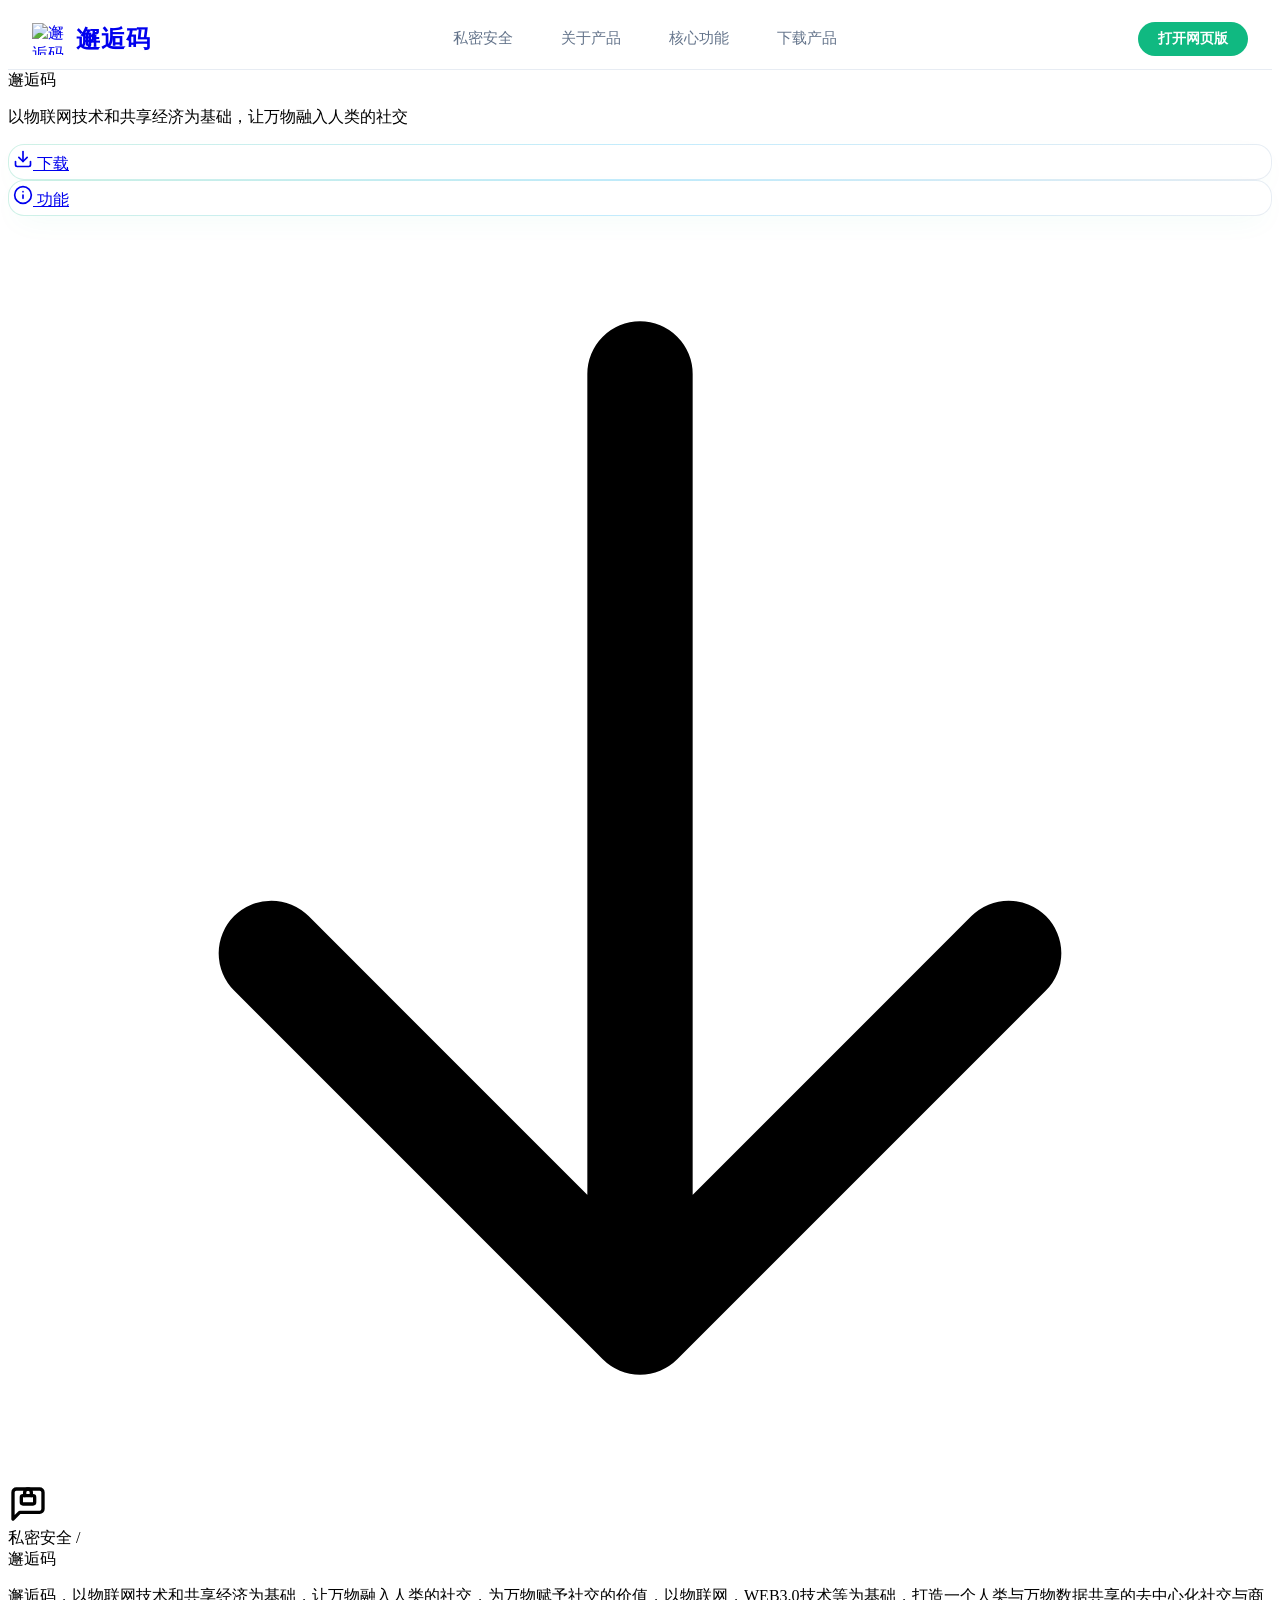
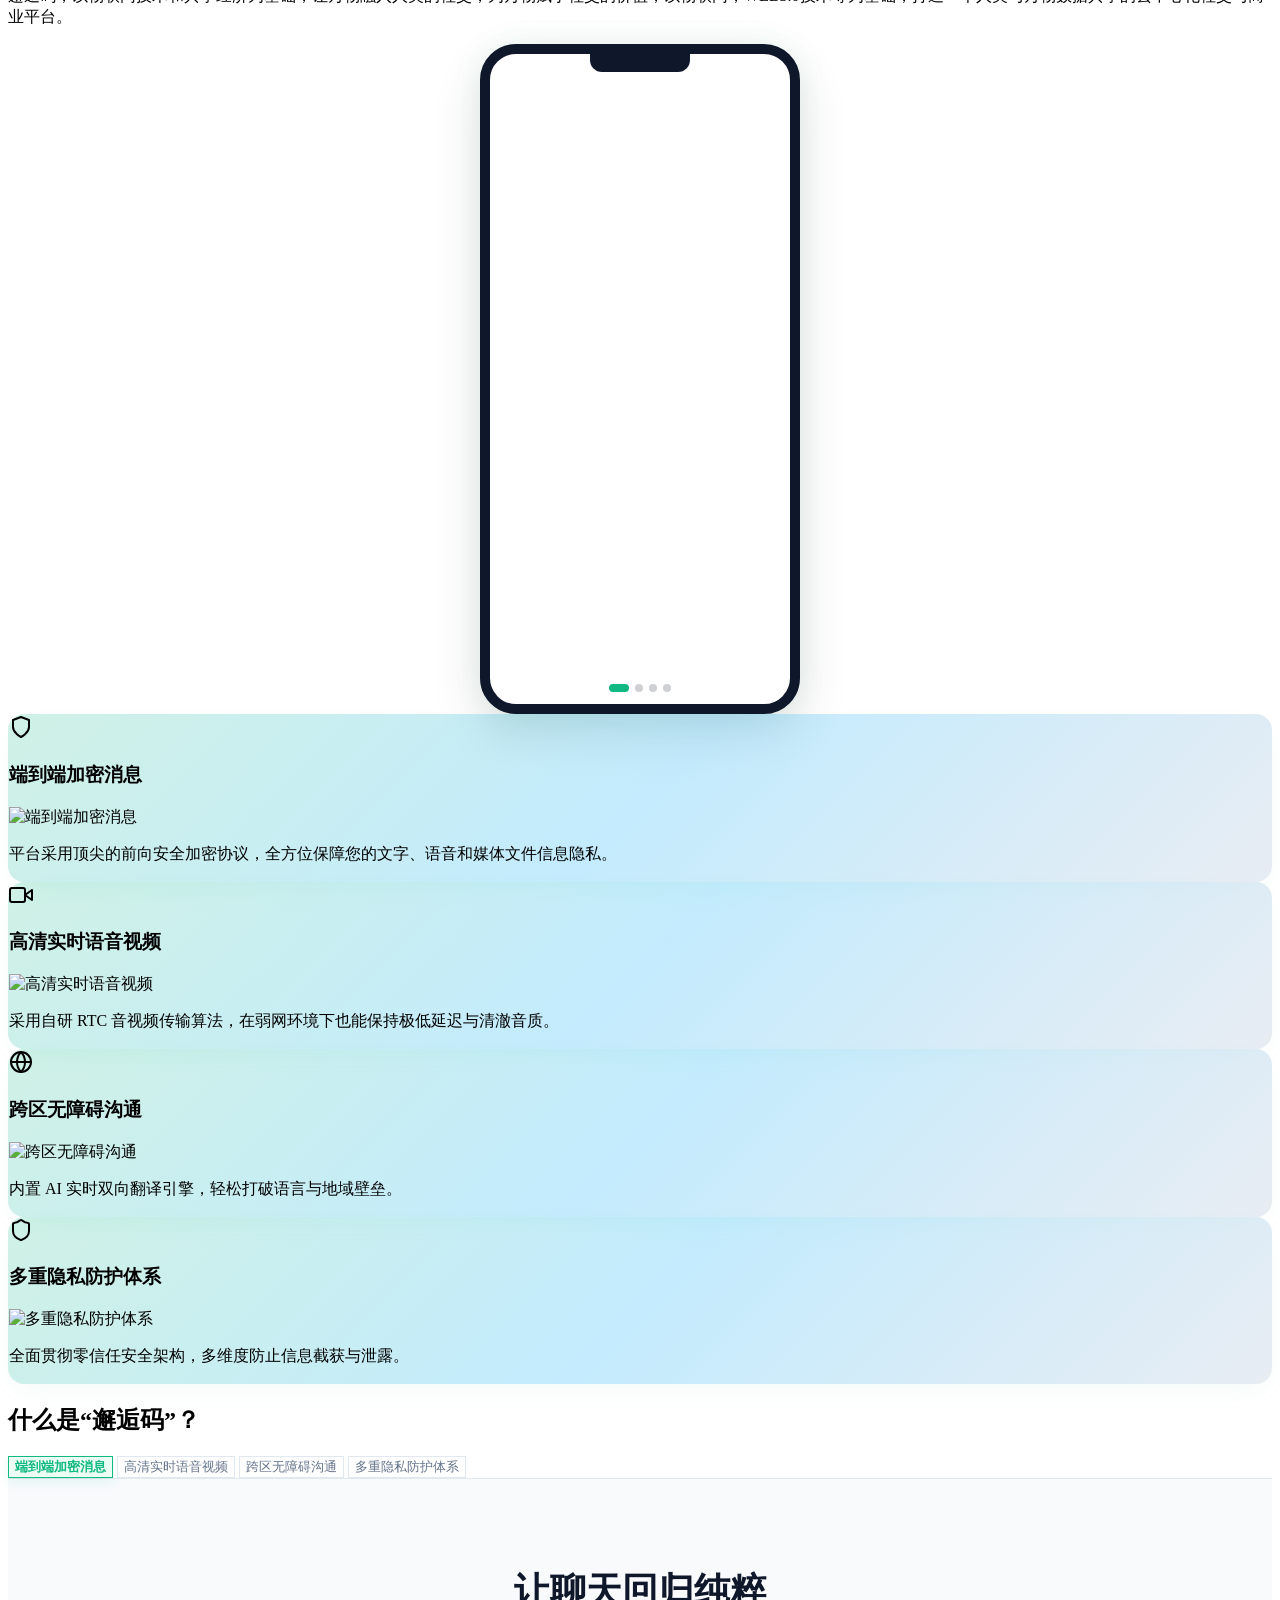
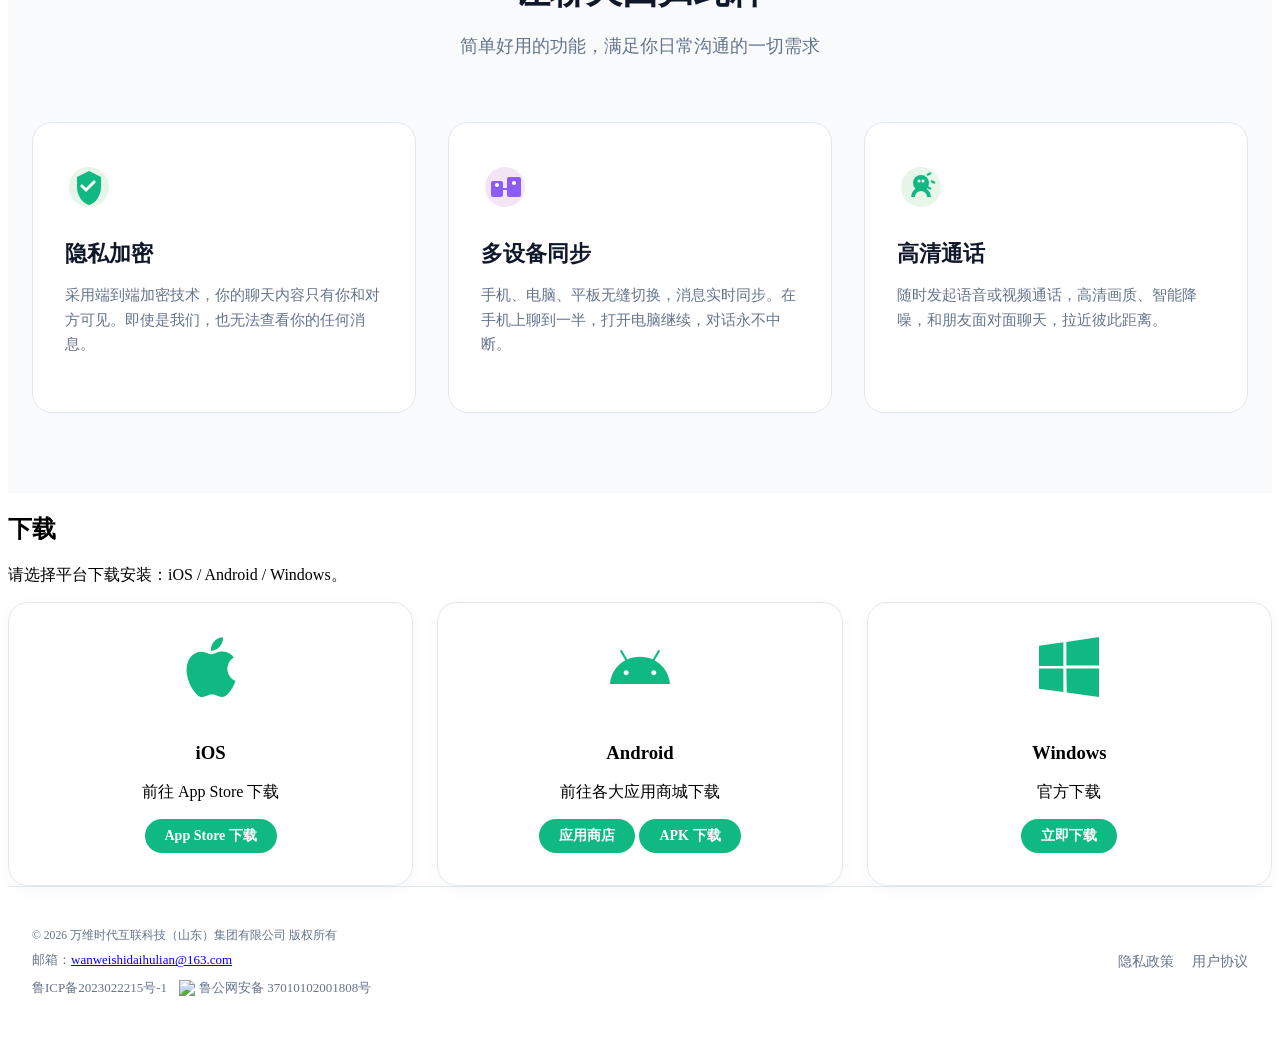
==== commit cd38c9dd: "Update index.html" ====
--- a/index.html
+++ b/index.html
@@ -732,46 +732,29 @@
             images: {
                 logo: "https://xiehouma.com/assets/logo_108.3d12caea.png",
                 beianIcon: "assets/images/beian-icon.png",
-                // 轮播图列表（补全 .jpg 后缀）
+                // 轮播图列表
                 carousel: [
                     "4933c4a1783b45d08779c9cab6951cb6.jpg",
                     "4933c4a1783b45d08779c9cab6951cb6 (1).jpg",
                     "4933c4a1783b45d08779c9cab6951cb6 (2).jpg",
                     "4933c4a1783b45d08779c9cab6951cb6 (3).jpg"
                 ],
-                // 轮播图片加载失败时的后备图（补全 .png 后缀）
+                // 轮播图片加载失败时的后备图（按最新上传格式更新）
                 carouselFallbacks: [
-                    "Snipaste_2026-09-03_22-17-28.png",
-                    "Snipaste_2026-09-03_22-17-39.png",
-                    "Snipaste_2026-09-03_22-17-47.png",
+                    "Snipaste_2026-09-03_22-17-28.webp",
+                    "Snipaste_2026-09-03_22-17-39.avif",
+                    "Snipaste_2026-09-03_22-17-47.jpg",
                     "Snipaste_2026-09-03_22-17-52.png"
                 ],
-                // 核心功能展现图（补全 .png 后缀）
+                // 核心功能展现图（按最新上传格式更新）
                 features: {
-                    card1: "Snipaste_2026-09-03_22-17-28.png",
-                    card2: "Snipaste_2026-09-03_22-17-39.png",
-                    card3: "Snipaste_2026-09-03_22-17-47.png",
+                    card1: "Snipaste_2026-09-03_22-17-28.webp",
+                    card2: "Snipaste_2026-09-03_22-17-39.avif",
+                    card3: "Snipaste_2026-09-03_22-17-47.jpg",
                     card4: "Snipaste_2026-09-03_22-17-52.png"
                 }
             },
             // ...其余配置保持不变
-            // 超链接与客户端下载路径配置
-            links: {
-                webApp: "#",
-                downloads: {
-                    ios: "javascript:void(0);",
-                    androidStore: "javascript:void(0);",
-                    androidApk: "javascript:void(0);",
-                    windows: "javascript:void(0);"
-                },
-                footer: {
-                    email: "mailto:wanweishidaihulian@163.com",
-                    icp: "https://beian.miit.gov.cn/",
-                    gongan: "http://www.beian.gov.cn/",
-                    privacy: "javascript:void(0);",
-                    agreement: "javascript:void(0);"
-                }
-            }
         };
 
         // 绑定/渲染配置文件数据到 DOM
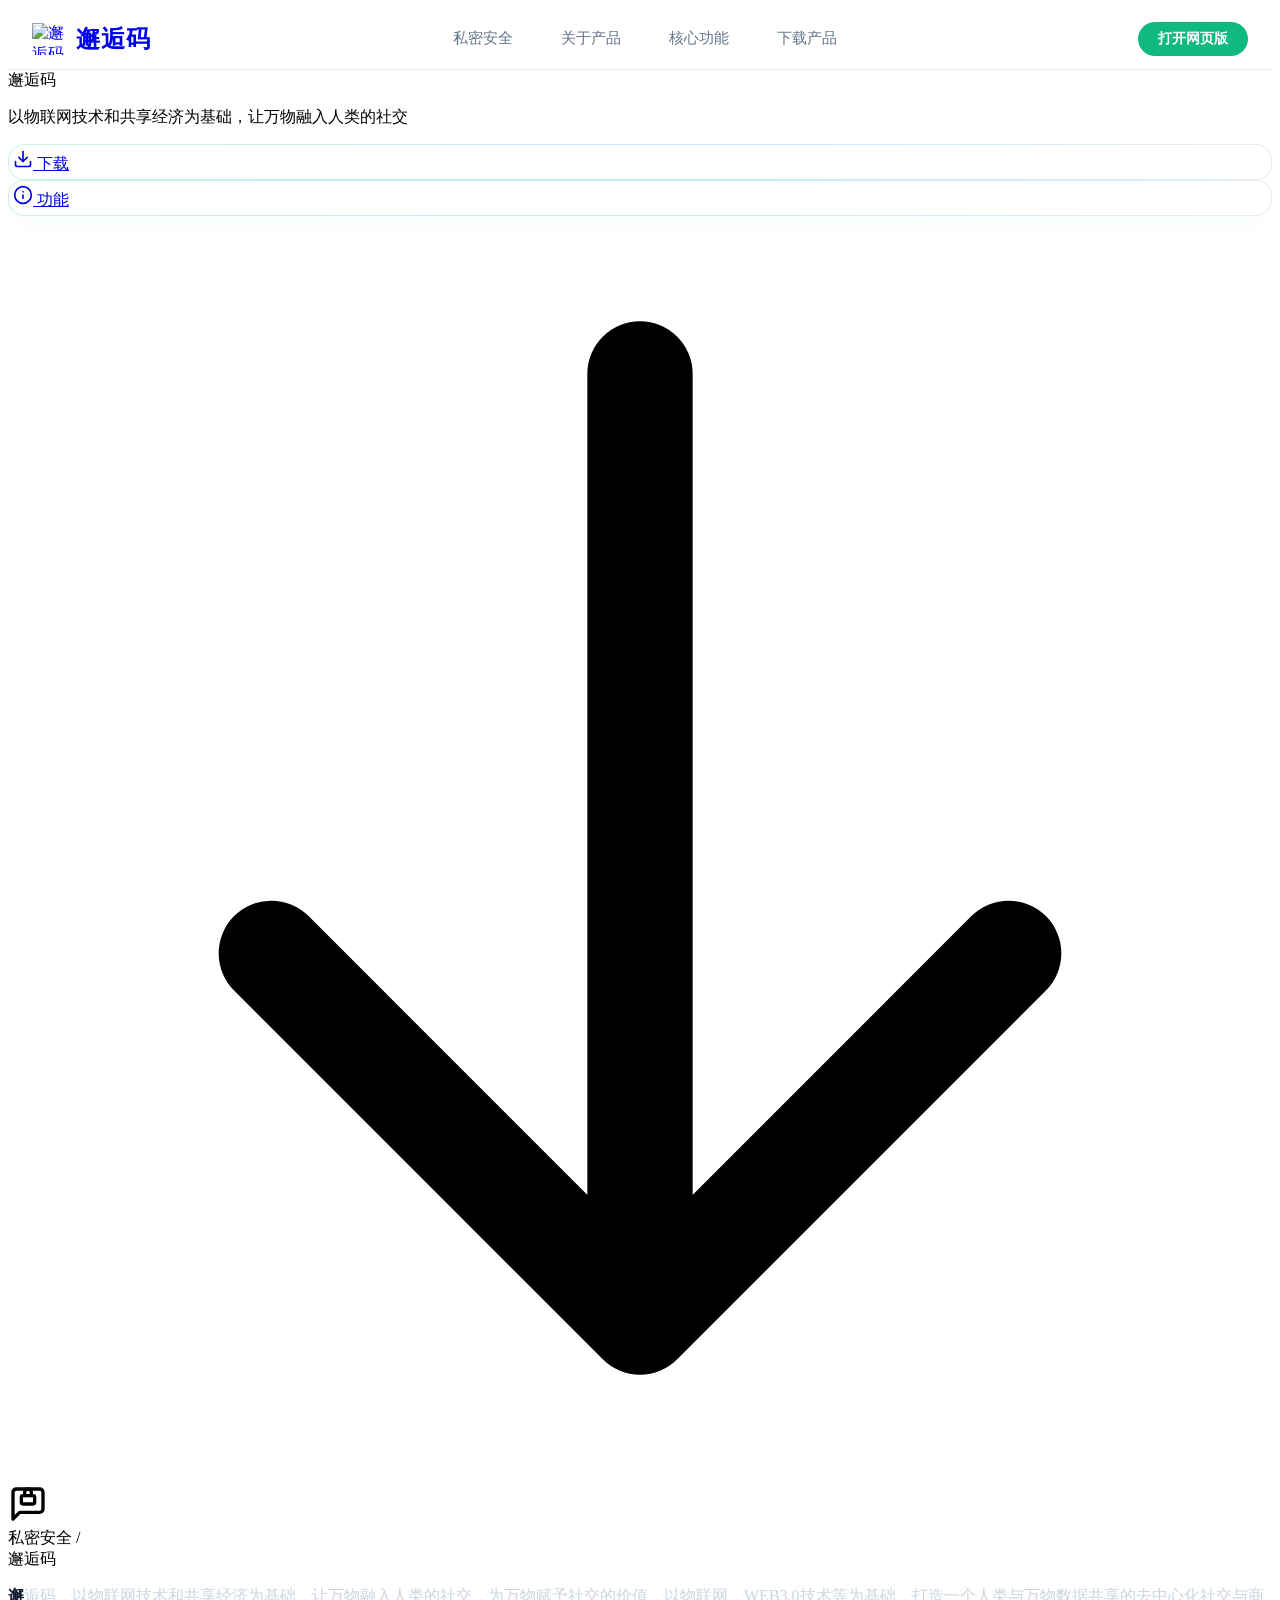
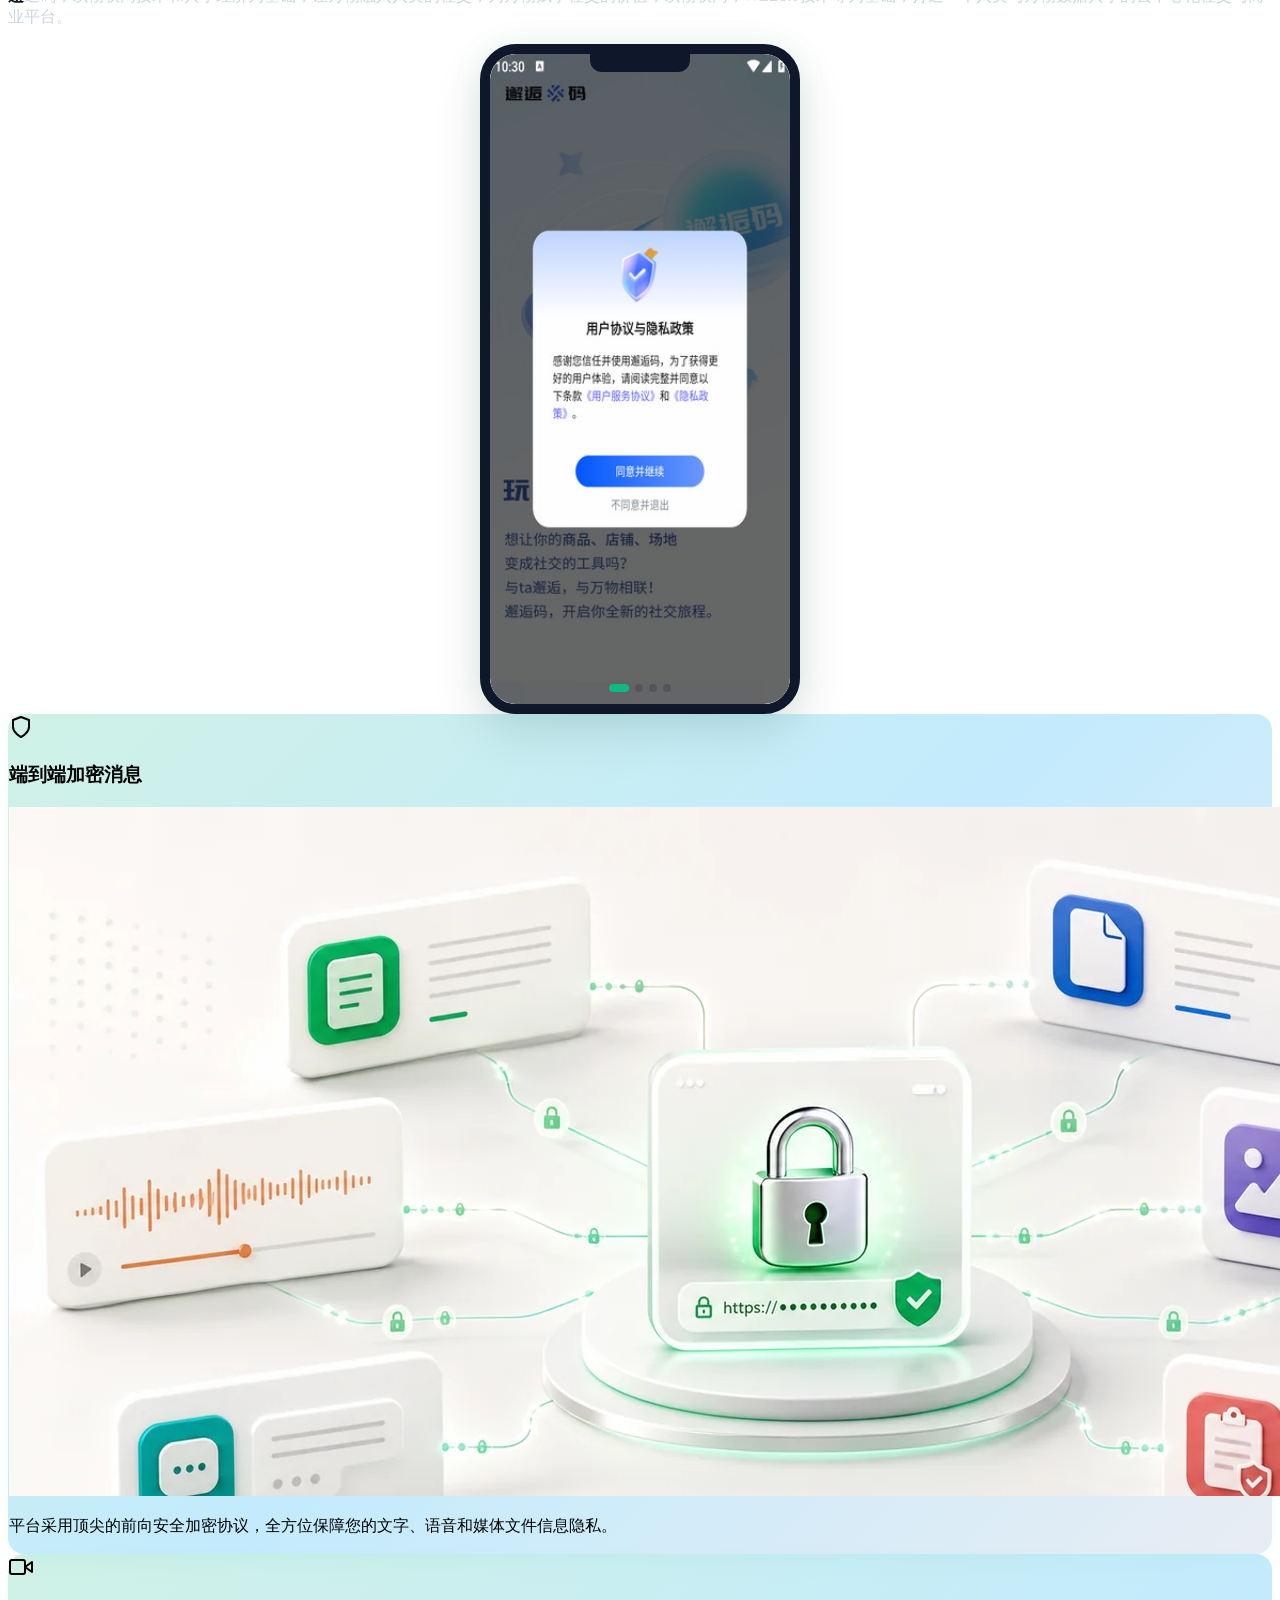
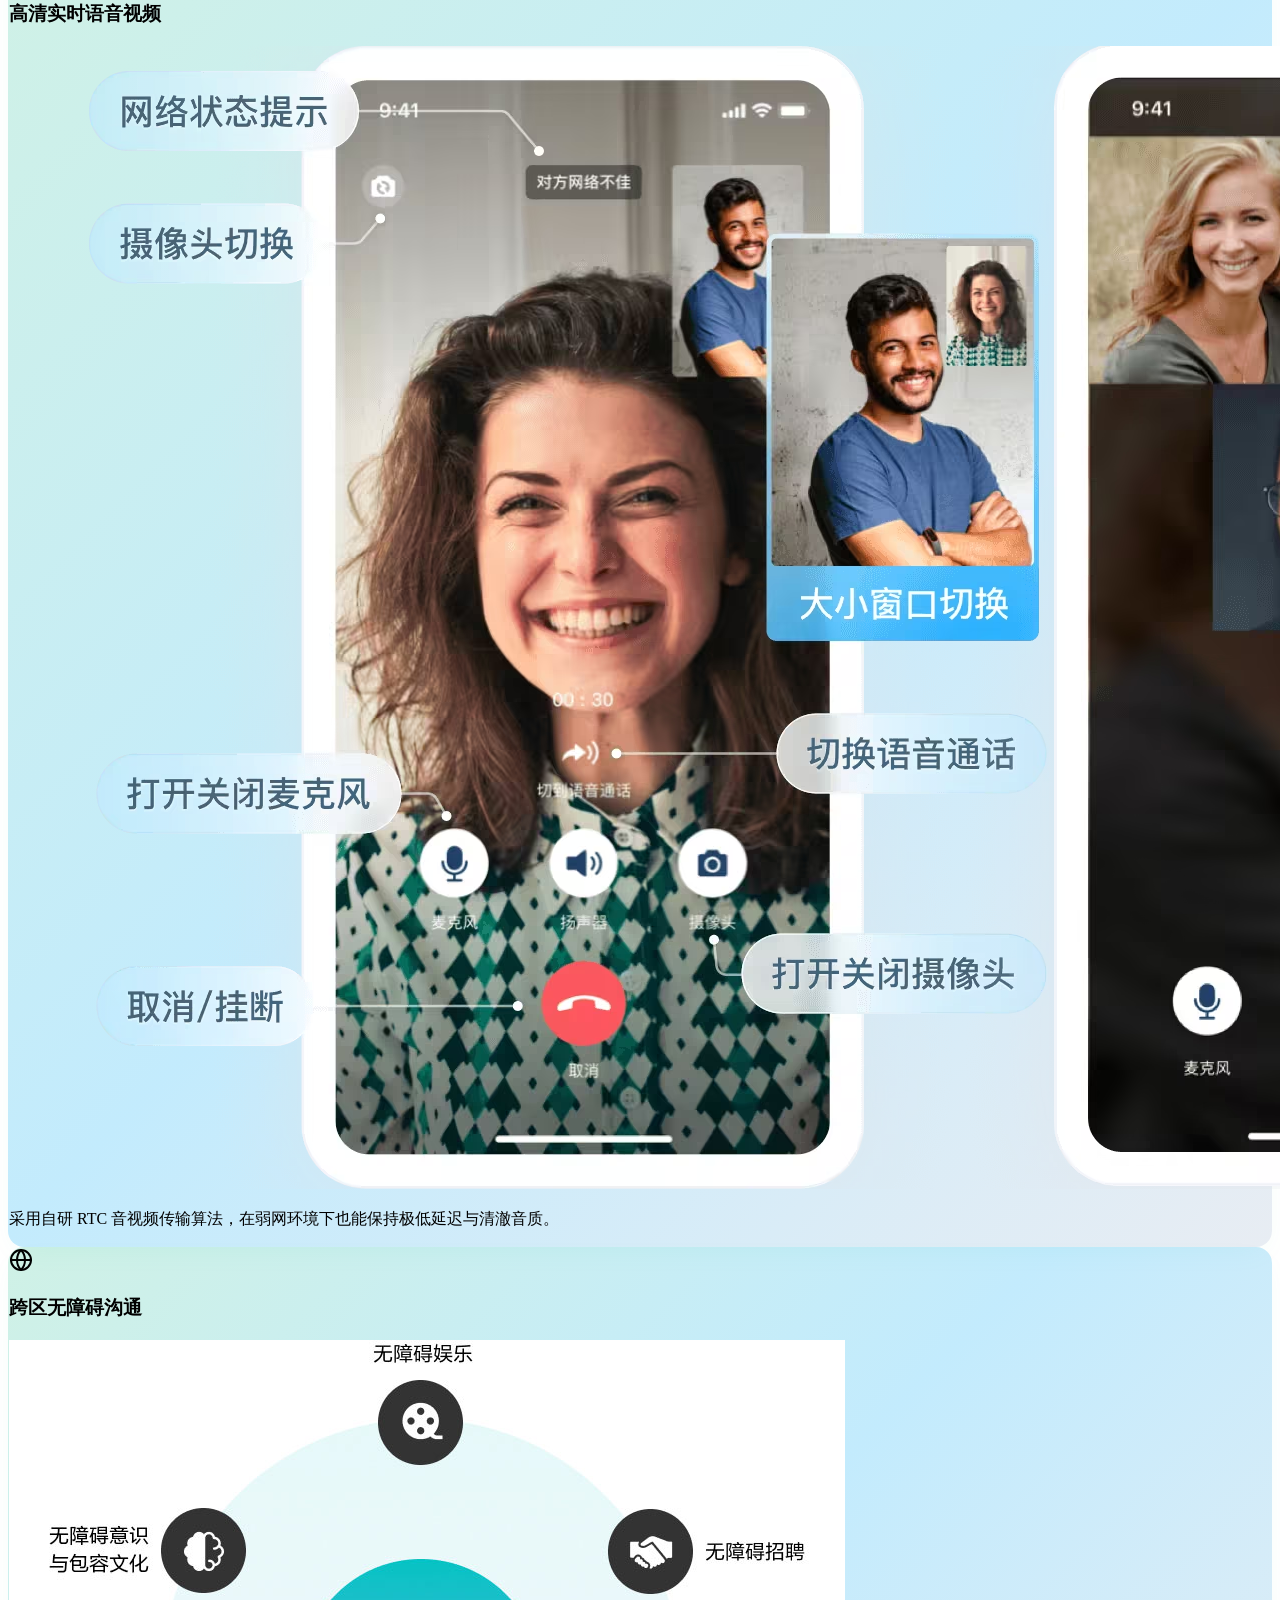
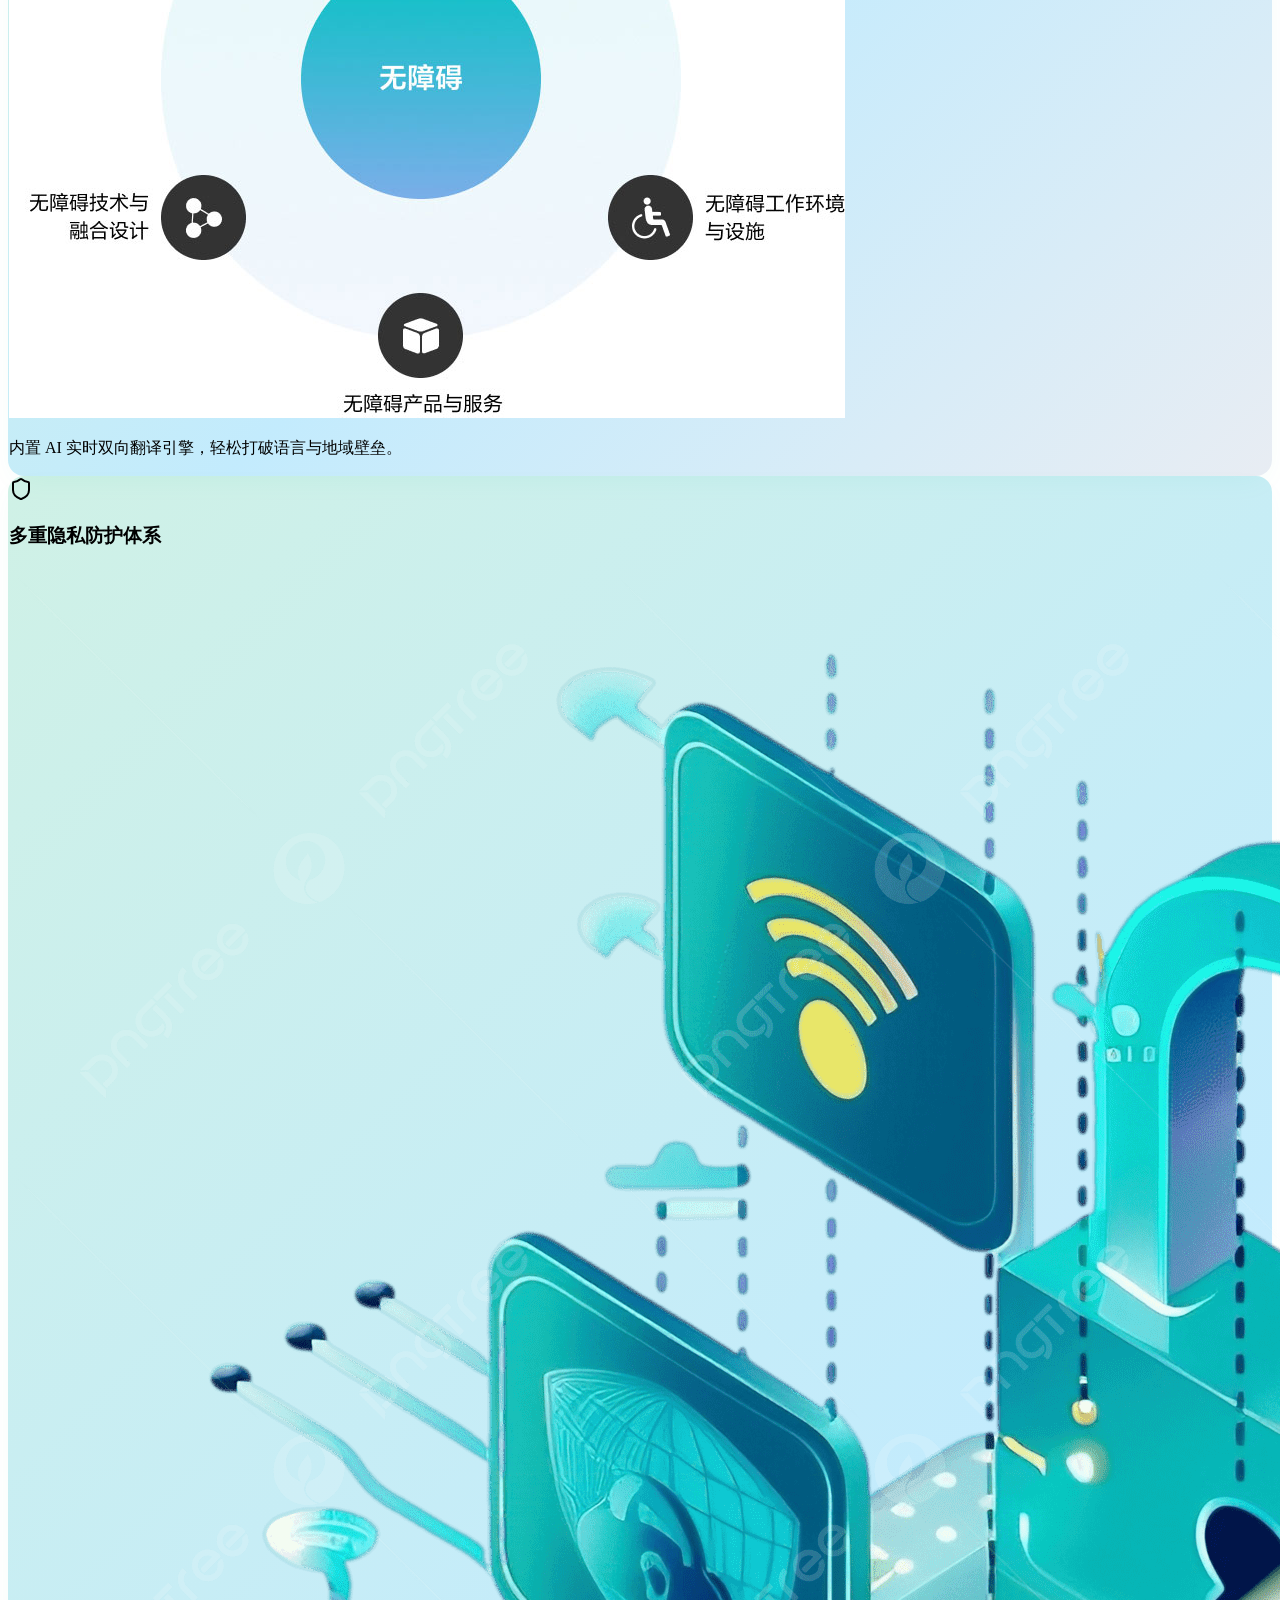
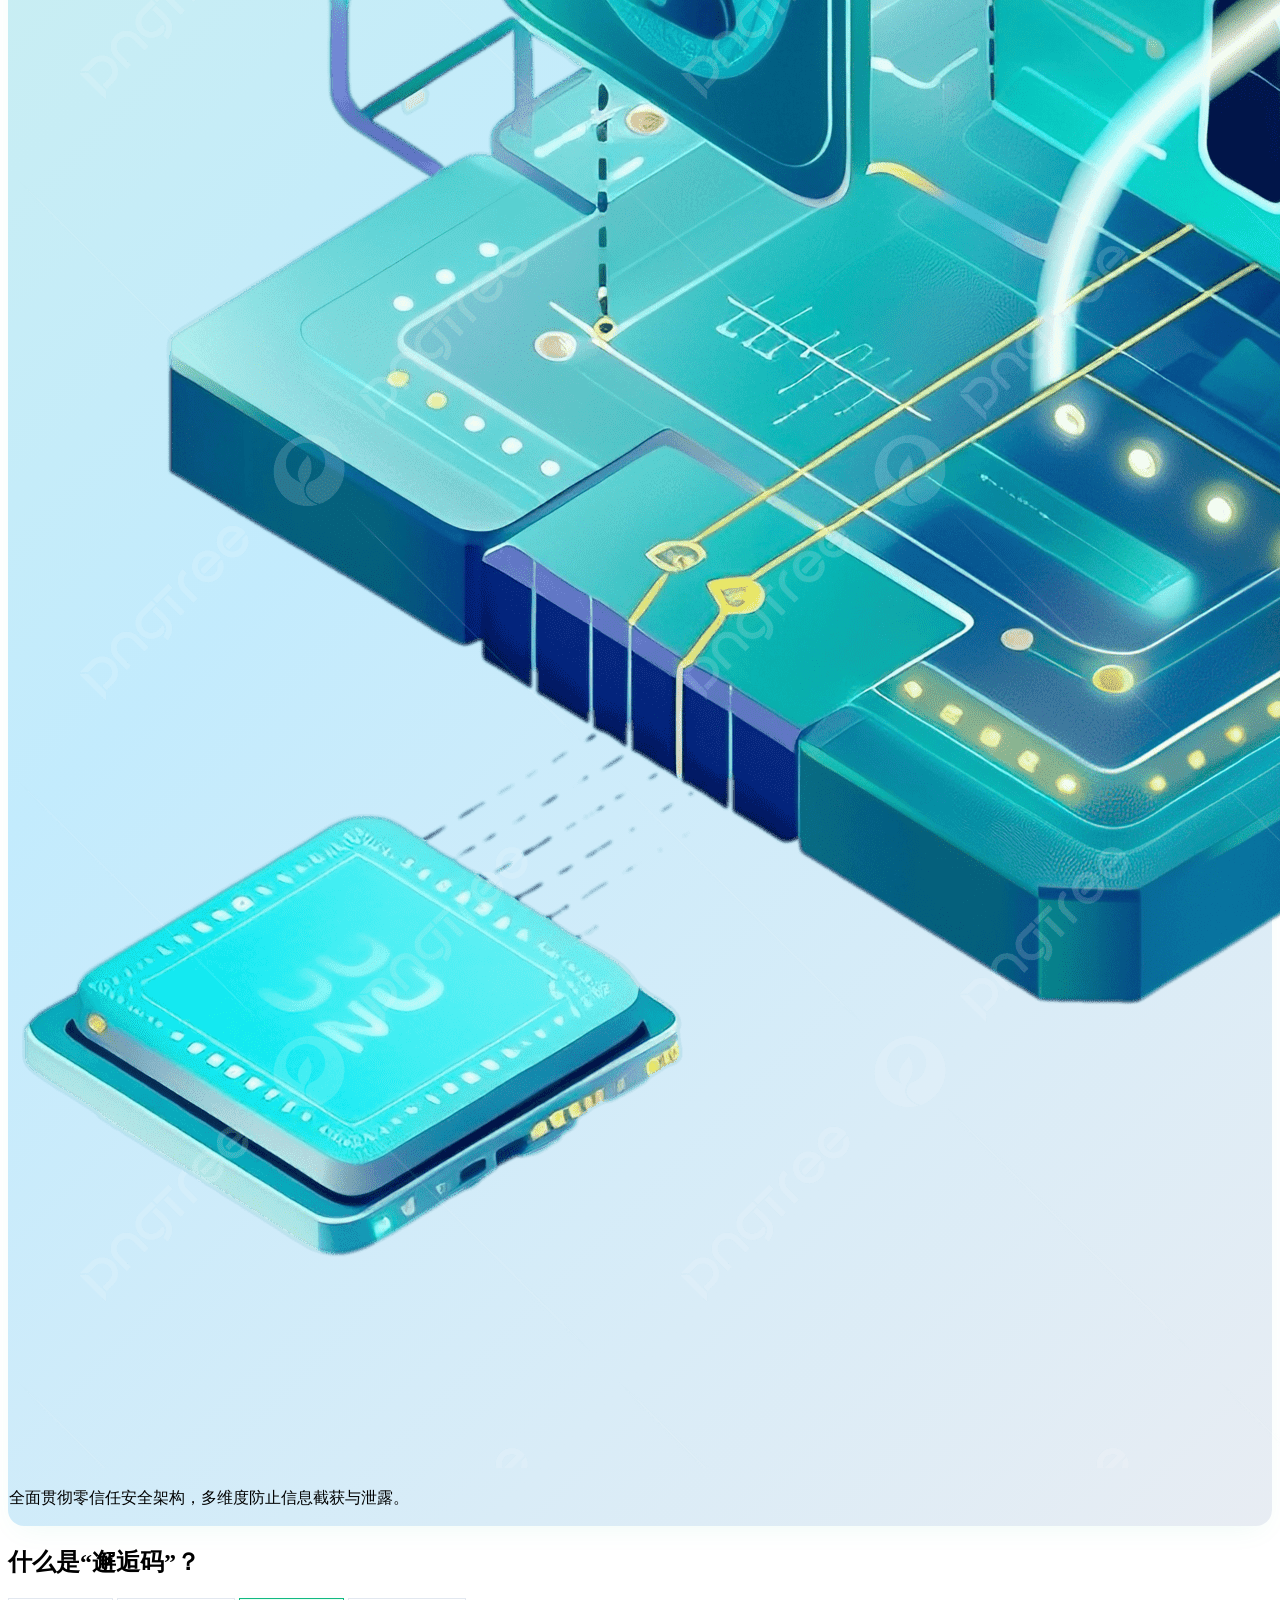
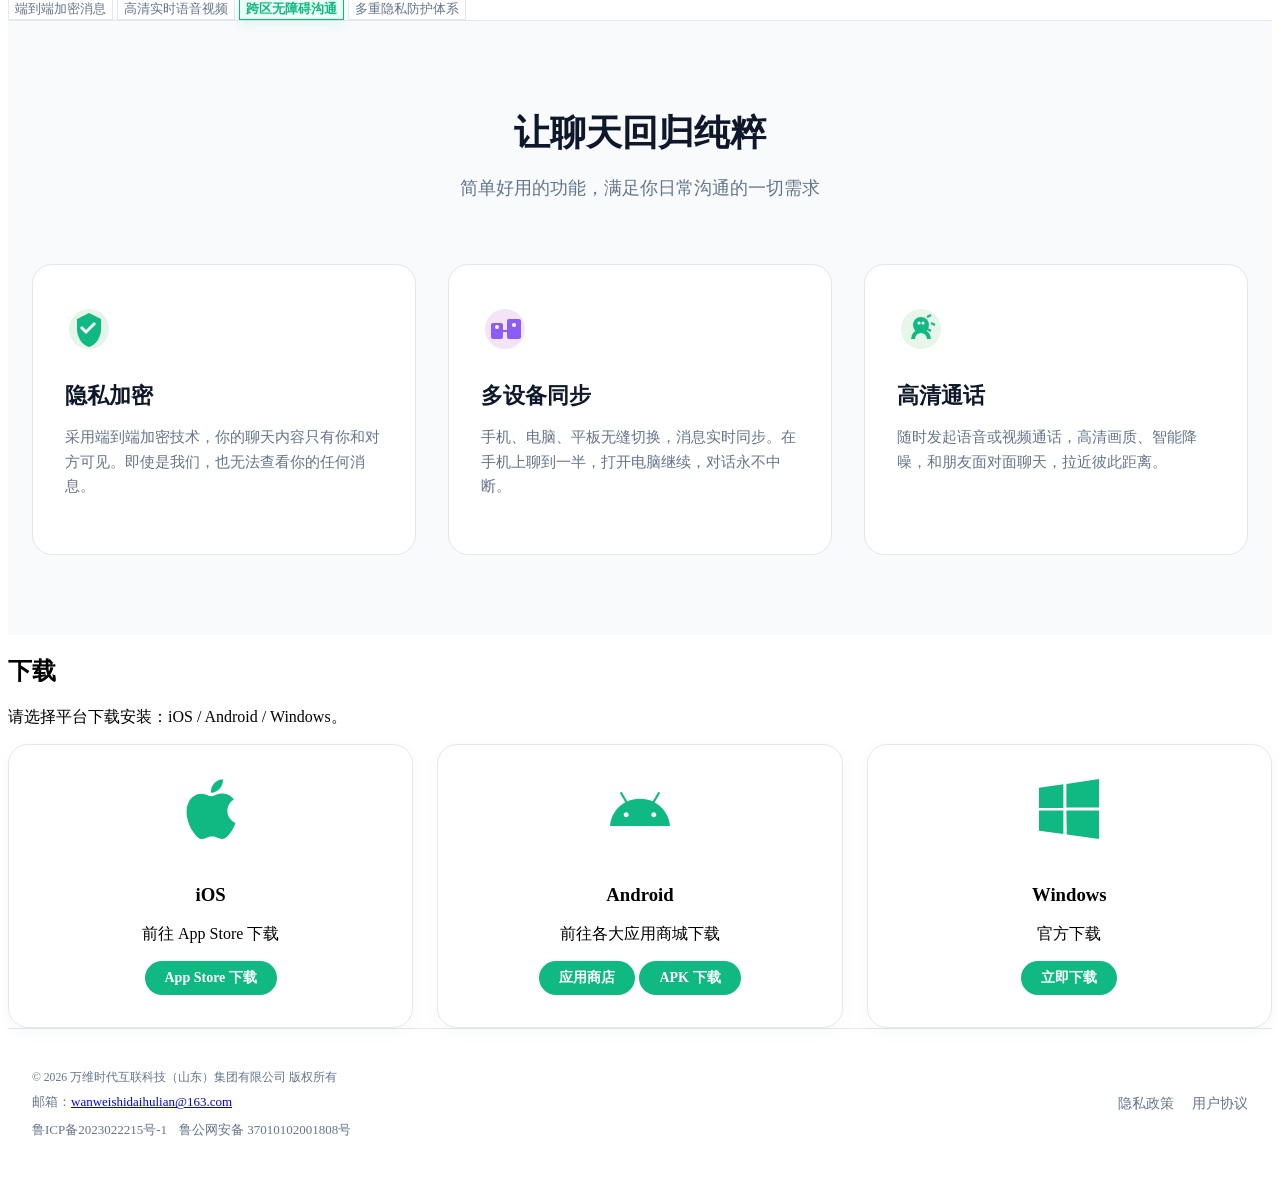
==== commit 059bbf79: "Update index.html" ====
--- a/index.html
+++ b/index.html
@@ -484,7 +484,7 @@
                 <div class="device-screen" id="drag-container">
                     <div class="carousel" data-carousel="" aria-label="功能截图轮播">
                         <div class="carousel-track" id="carousel-track">
-                            </div>
+                        </div>
 
                         <div class="carousel-dots" id="carousel-dots" aria-label="轮播分页">
                             <button type="button" class="carousel-dot" aria-label="第 1 张" aria-current="true" onclick="goToSlide(0)"></button>
@@ -727,8 +727,8 @@
         /* =========================================================================
          * 统一资源与配置项 (图片、下载地址、页面超链接集中在此维护)
          * ========================================================================= */
-const APP_CONFIG = {
-            // 图片资源统一配置
+        const APP_CONFIG = {
+            // 1. 图片资源统一配置
             images: {
                 logo: "https://xiehouma.com/assets/logo_108.3d12caea.png",
                 beianIcon: "assets/images/beian-icon.png",
@@ -739,14 +739,14 @@
                     "4933c4a1783b45d08779c9cab6951cb6 (2).jpg",
                     "4933c4a1783b45d08779c9cab6951cb6 (3).jpg"
                 ],
-                // 轮播图片加载失败时的后备图（按最新上传格式更新）
+                // 轮播图片加载失败时的后备图
                 carouselFallbacks: [
                     "Snipaste_2026-09-03_22-17-28.webp",
                     "Snipaste_2026-09-03_22-17-39.avif",
                     "Snipaste_2026-09-03_22-17-47.jpg",
                     "Snipaste_2026-09-03_22-17-52.png"
                 ],
-                // 核心功能展现图（按最新上传格式更新）
+                // 核心功能展现图
                 features: {
                     card1: "Snipaste_2026-09-03_22-17-28.webp",
                     card2: "Snipaste_2026-09-03_22-17-39.avif",
@@ -754,47 +754,85 @@
                     card4: "Snipaste_2026-09-03_22-17-52.png"
                 }
             },
-            // ...其余配置保持不变
+            // 2. 超链接配置（补全链接对象以防止脚本因 TypeError 中断）
+            links: {
+                webApp: "javascript:void(0);",
+                downloads: {
+                    ios: "javascript:void(0);",
+                    androidStore: "javascript:void(0);",
+                    androidApk: "javascript:void(0);",
+                    windows: "javascript:void(0);"
+                },
+                footer: {
+                    email: "mailto:wanweishidaihulian@163.com",
+                    icp: "https://beian.miit.gov.cn/",
+                    gongan: "javascript:void(0);",
+                    privacy: "javascript:void(0);",
+                    agreement: "javascript:void(0);"
+                }
+            }
         };
 
         // 绑定/渲染配置文件数据到 DOM
         function renderAssetsAndLinks() {
             // 绑定 Logo
-            document.getElementById('header-logo').src = APP_CONFIG.images.logo;
+            const headerLogo = document.getElementById('header-logo');
+            if (headerLogo) headerLogo.src = APP_CONFIG.images.logo;
 
             // 绑定网页版按钮
-            document.getElementById('btn-web-app').href = APP_CONFIG.links.webApp;
+            const btnWebApp = document.getElementById('btn-web-app');
+            if (btnWebApp) btnWebApp.href = APP_CONFIG.links.webApp;
 
             // 绑定轮播图
             const carouselTrack = document.getElementById('carousel-track');
-            carouselTrack.innerHTML = APP_CONFIG.images.carousel.map((src, index) => `
-                <div class="carousel-slide">
-                    <img src="${src}" alt="功能截图 ${index + 1}" onerror="this.src='${APP_CONFIG.images.carouselFallbacks[index]}'">
-                </div>
-            `).join('');
+            if (carouselTrack) {
+                carouselTrack.innerHTML = APP_CONFIG.images.carousel.map((src, index) => `
+                    <div class="carousel-slide">
+                        <img src="${src}" alt="功能截图 ${index + 1}" onerror="this.src='${APP_CONFIG.images.carouselFallbacks[index]}'">
+                    </div>
+                `).join('');
+            }
 
             // 绑定核心功能展示图
-            document.getElementById('img-feature-1').src = APP_CONFIG.images.features.card1;
-            document.getElementById('img-feature-2').src = APP_CONFIG.images.features.card2;
-            document.getElementById('img-feature-3').src = APP_CONFIG.images.features.card3;
-            document.getElementById('img-feature-4').src = APP_CONFIG.images.features.card4;
+            const img1 = document.getElementById('img-feature-1');
+            const img2 = document.getElementById('img-feature-2');
+            const img3 = document.getElementById('img-feature-3');
+            const img4 = document.getElementById('img-feature-4');
+            
+            if (img1) img1.src = APP_CONFIG.images.features.card1;
+            if (img2) img2.src = APP_CONFIG.images.features.card2;
+            if (img3) img3.src = APP_CONFIG.images.features.card3;
+            if (img4) img4.src = APP_CONFIG.images.features.card4;
 
             // 绑定下载链接
-            document.getElementById('link-ios').href = APP_CONFIG.links.downloads.ios;
-            document.getElementById('link-android-store').href = APP_CONFIG.links.downloads.androidStore;
-            document.getElementById('link-android-apk').href = APP_CONFIG.links.downloads.androidApk;
-            document.getElementById('link-windows').href = APP_CONFIG.links.downloads.windows;
+            const linkIos = document.getElementById('link-ios');
+            const linkAndroidStore = document.getElementById('link-android-store');
+            const linkAndroidApk = document.getElementById('link-android-apk');
+            const linkWin = document.getElementById('link-windows');
+            
+            if (linkIos) linkIos.href = APP_CONFIG.links.downloads.ios;
+            if (linkAndroidStore) linkAndroidStore.href = APP_CONFIG.links.downloads.androidStore;
+            if (linkAndroidApk) linkAndroidApk.href = APP_CONFIG.links.downloads.androidApk;
+            if (linkWin) linkWin.href = APP_CONFIG.links.downloads.windows;
 
             // 绑定 Footer 备案与文本链接
-            document.getElementById('footer-email').href = APP_CONFIG.links.footer.email;
-            document.getElementById('link-icp').href = APP_CONFIG.links.footer.icp;
-            document.getElementById('link-gongan').href = APP_CONFIG.links.footer.gongan;
-            document.getElementById('link-privacy').href = APP_CONFIG.links.footer.privacy;
-            document.getElementById('link-agreement').href = APP_CONFIG.links.footer.agreement;
+            const footerEmail = document.getElementById('footer-email');
+            const linkIcp = document.getElementById('link-icp');
+            const linkGongan = document.getElementById('link-gongan');
+            const linkPrivacy = document.getElementById('link-privacy');
+            const linkAgreement = document.getElementById('link-agreement');
+
+            if (footerEmail) footerEmail.href = APP_CONFIG.links.footer.email;
+            if (linkIcp) linkIcp.href = APP_CONFIG.links.footer.icp;
+            if (linkGongan) linkGongan.href = APP_CONFIG.links.footer.gongan;
+            if (linkPrivacy) linkPrivacy.href = APP_CONFIG.links.footer.privacy;
+            if (linkAgreement) linkAgreement.href = APP_CONFIG.links.footer.agreement;
 
             const beianImg = document.getElementById('img-beian-icon');
-            beianImg.src = APP_CONFIG.images.beianIcon;
-            beianImg.onerror = () => { beianImg.style.display = 'none'; };
+            if (beianImg) {
+                beianImg.src = APP_CONFIG.images.beianIcon;
+                beianImg.onerror = () => { beianImg.style.display = 'none'; };
+            }
         }
 
         renderAssetsAndLinks();
@@ -813,9 +851,11 @@
 
         function goToSlide(index) {
             currentSlide = Math.max(0, Math.min(index, totalSlides - 1));
-            currentTranslate = -currentSlide * dragContainer.offsetWidth;
-            prevTranslate = currentTranslate;
-            track.style.transform = `translateX(${currentTranslate}px)`;
+            if (dragContainer && track) {
+                currentTranslate = -currentSlide * dragContainer.offsetWidth;
+                prevTranslate = currentTranslate;
+                track.style.transform = `translateX(${currentTranslate}px)`;
+            }
             
             dots.forEach((dot, i) => {
                 if (i === currentSlide) {
@@ -826,14 +866,16 @@
             });
         }
 
-        dragContainer.addEventListener('mousedown', dragStart);
-        dragContainer.addEventListener('mousemove', dragAction);
-        dragContainer.addEventListener('mouseup', dragEnd);
-        dragContainer.addEventListener('mouseleave', dragEnd);
-
-        dragContainer.addEventListener('touchstart', dragStart);
-        dragContainer.addEventListener('touchmove', dragAction);
-        dragContainer.addEventListener('touchend', dragEnd);
+        if (dragContainer) {
+            dragContainer.addEventListener('mousedown', dragStart);
+            dragContainer.addEventListener('mousemove', dragAction);
+            dragContainer.addEventListener('mouseup', dragEnd);
+            dragContainer.addEventListener('mouseleave', dragEnd);
+
+            dragContainer.addEventListener('touchstart', dragStart);
+            dragContainer.addEventListener('touchmove', dragAction);
+            dragContainer.addEventListener('touchend', dragEnd);
+        }
 
         function getPositionX(event) {
             return event.type.includes('mouse') ? event.clientX : event.touches[0].clientX;
@@ -842,7 +884,7 @@
         function dragStart(event) {
             isDragging = true;
             startX = getPositionX(event);
-            track.style.transition = 'none';
+            if (track) track.style.transition = 'none';
         }
 
         function dragAction(event) {
@@ -850,13 +892,13 @@
             const currentPosition = getPositionX(event);
             const diff = currentPosition - startX;
             currentTranslate = prevTranslate + diff;
-            track.style.transform = `translateX(${currentTranslate}px)`;
+            if (track) track.style.transform = `translateX(${currentTranslate}px)`;
         }
 
         function dragEnd() {
             if (!isDragging) return;
             isDragging = false;
-            track.style.transition = 'transform 0.3s ease-out';
+            if (track) track.style.transition = 'transform 0.3s ease-out';
             const movedBy = currentTranslate - prevTranslate;
 
             if (movedBy < -50 && currentSlide < totalSlides - 1) {
@@ -869,16 +911,19 @@
 
         // 2. 文字逐字渐亮显现效果
         const revealTextEl = document.getElementById('reveal-text');
-        const rawText = revealTextEl.textContent.trim();
-        revealTextEl.innerHTML = rawText
-            .split('')
-            .map(char => `<span class="reveal-word">${char}</span>`)
-            .join('');
+        if (revealTextEl) {
+            const rawText = revealTextEl.textContent.trim();
+            revealTextEl.innerHTML = rawText
+                .split('')
+                .map(char => `<span class="reveal-word">${char}</span>`)
+                .join('');
+        }
 
         const words = document.querySelectorAll('.reveal-word');
         const revealSection = document.getElementById('privacy-section');
 
         function updateTextReveal() {
+            if (!revealSection || !words.length) return;
             const rect = revealSection.getBoundingClientRect();
             const windowHeight = window.innerHeight;
 
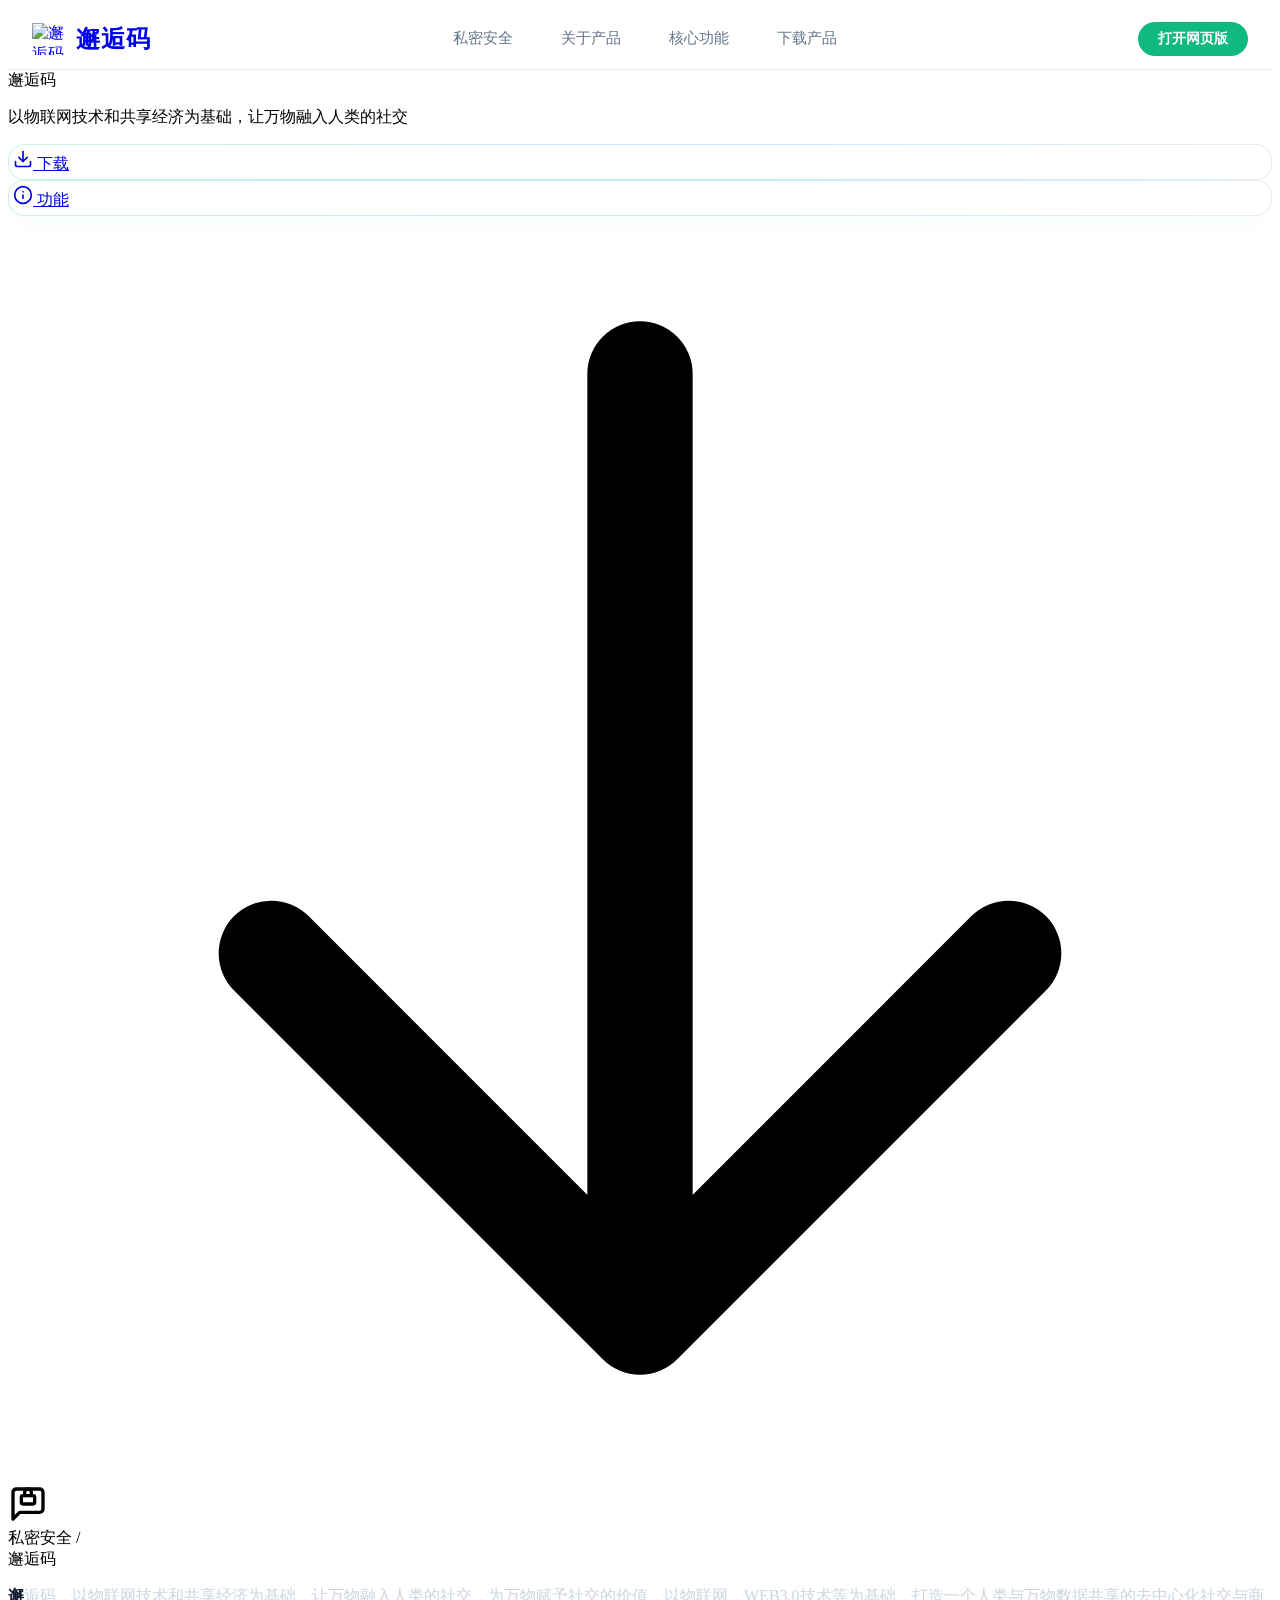
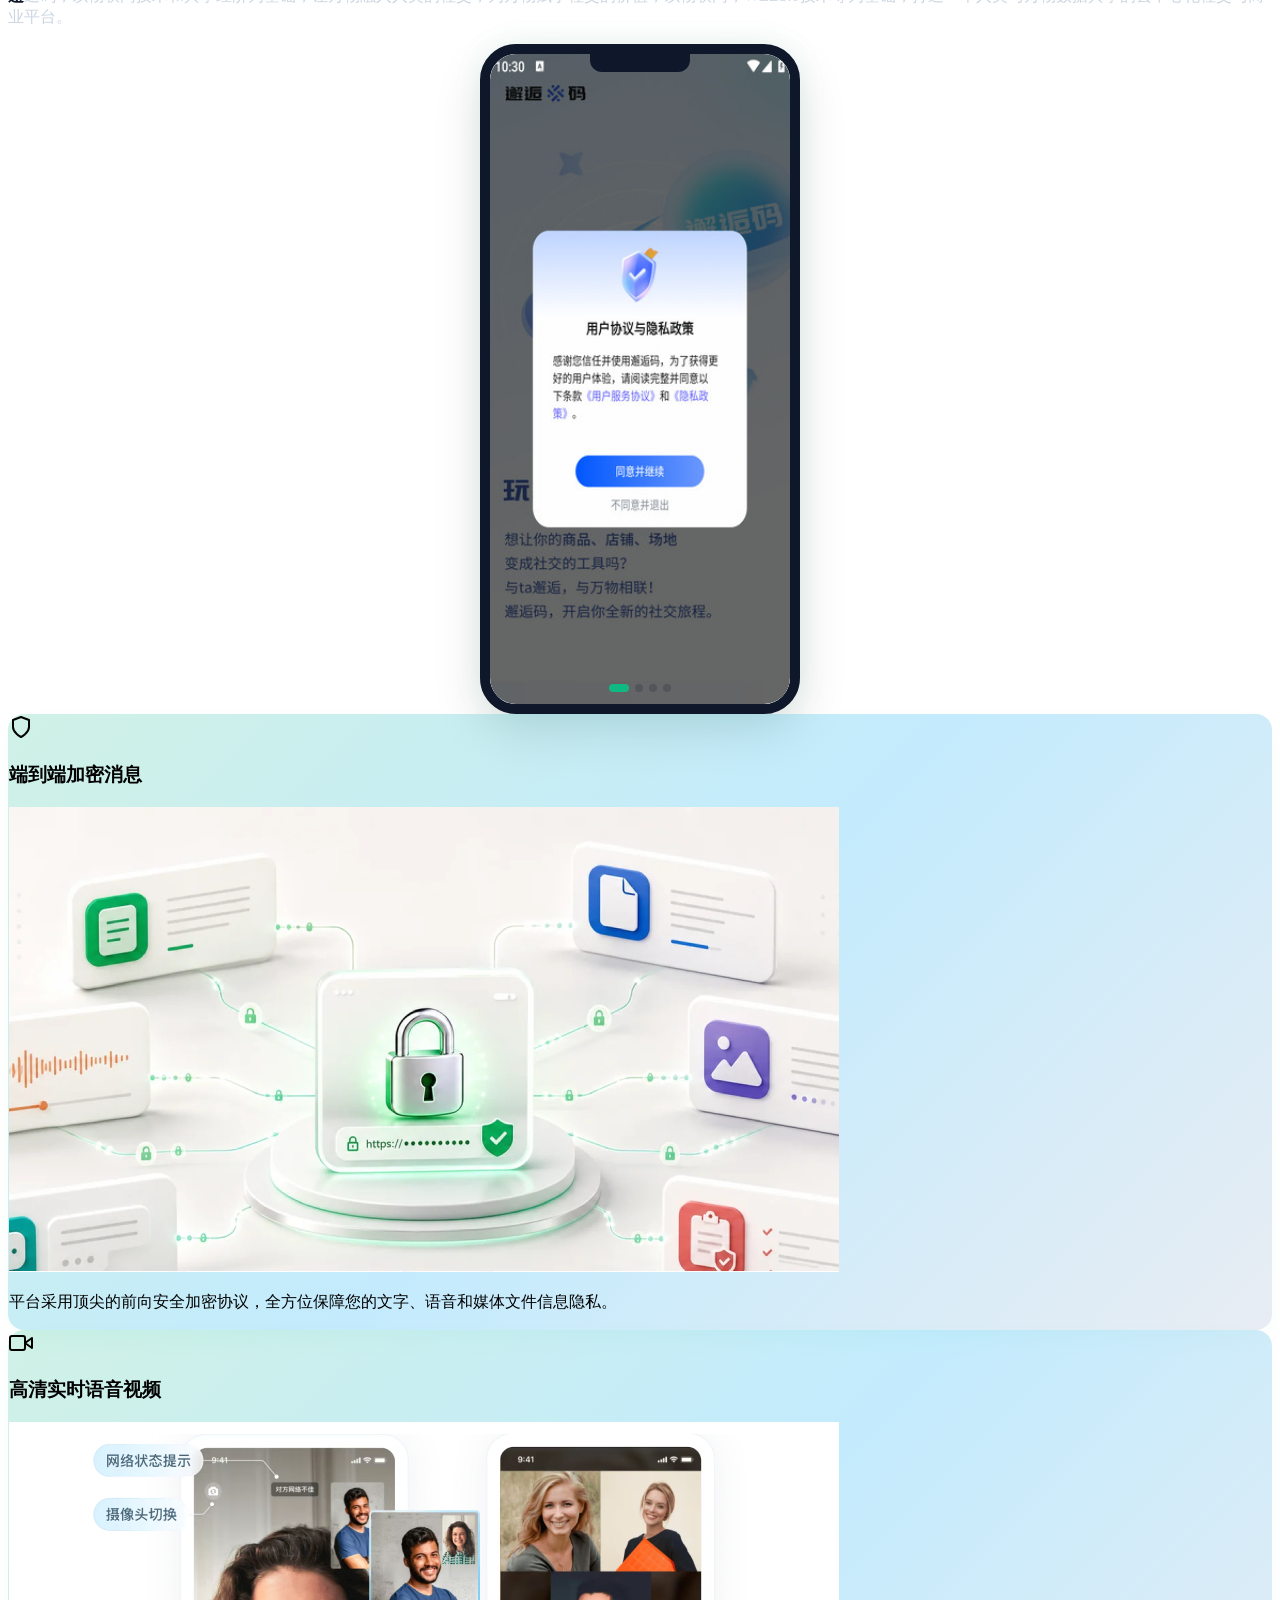
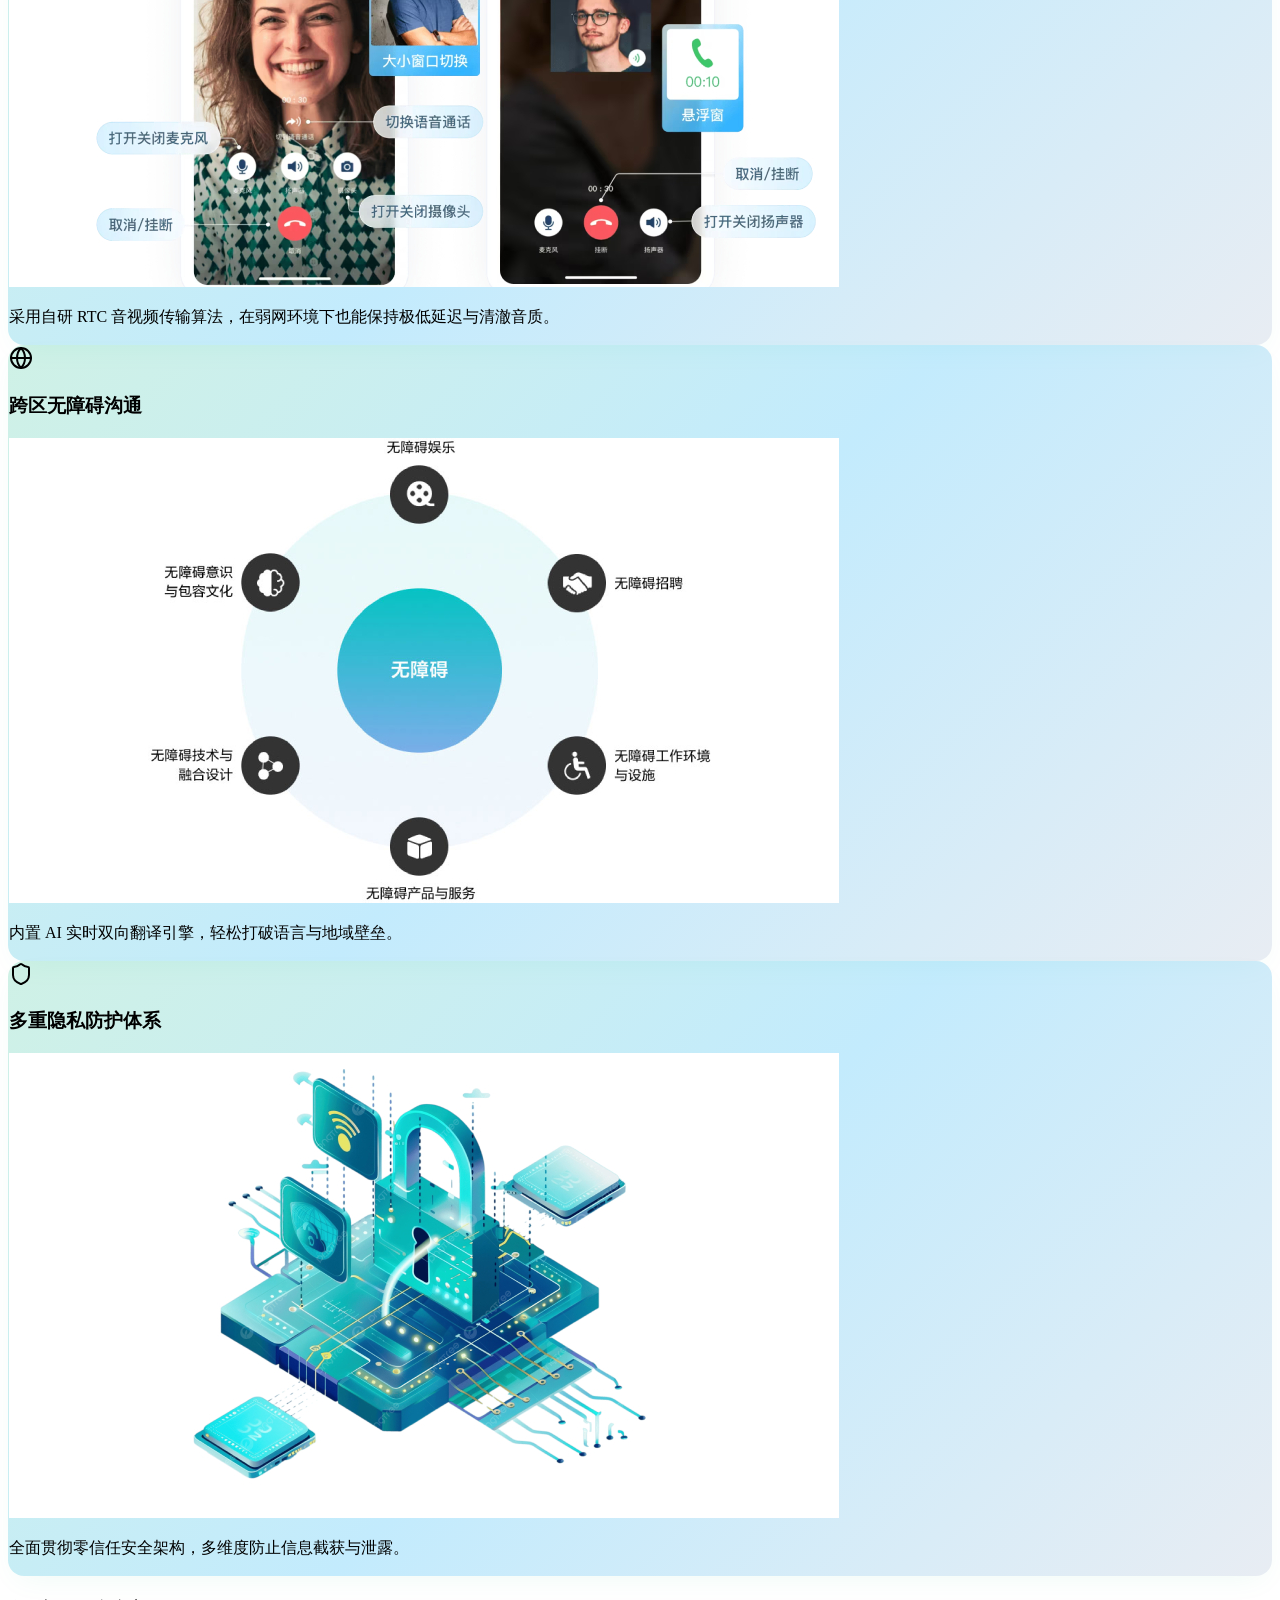
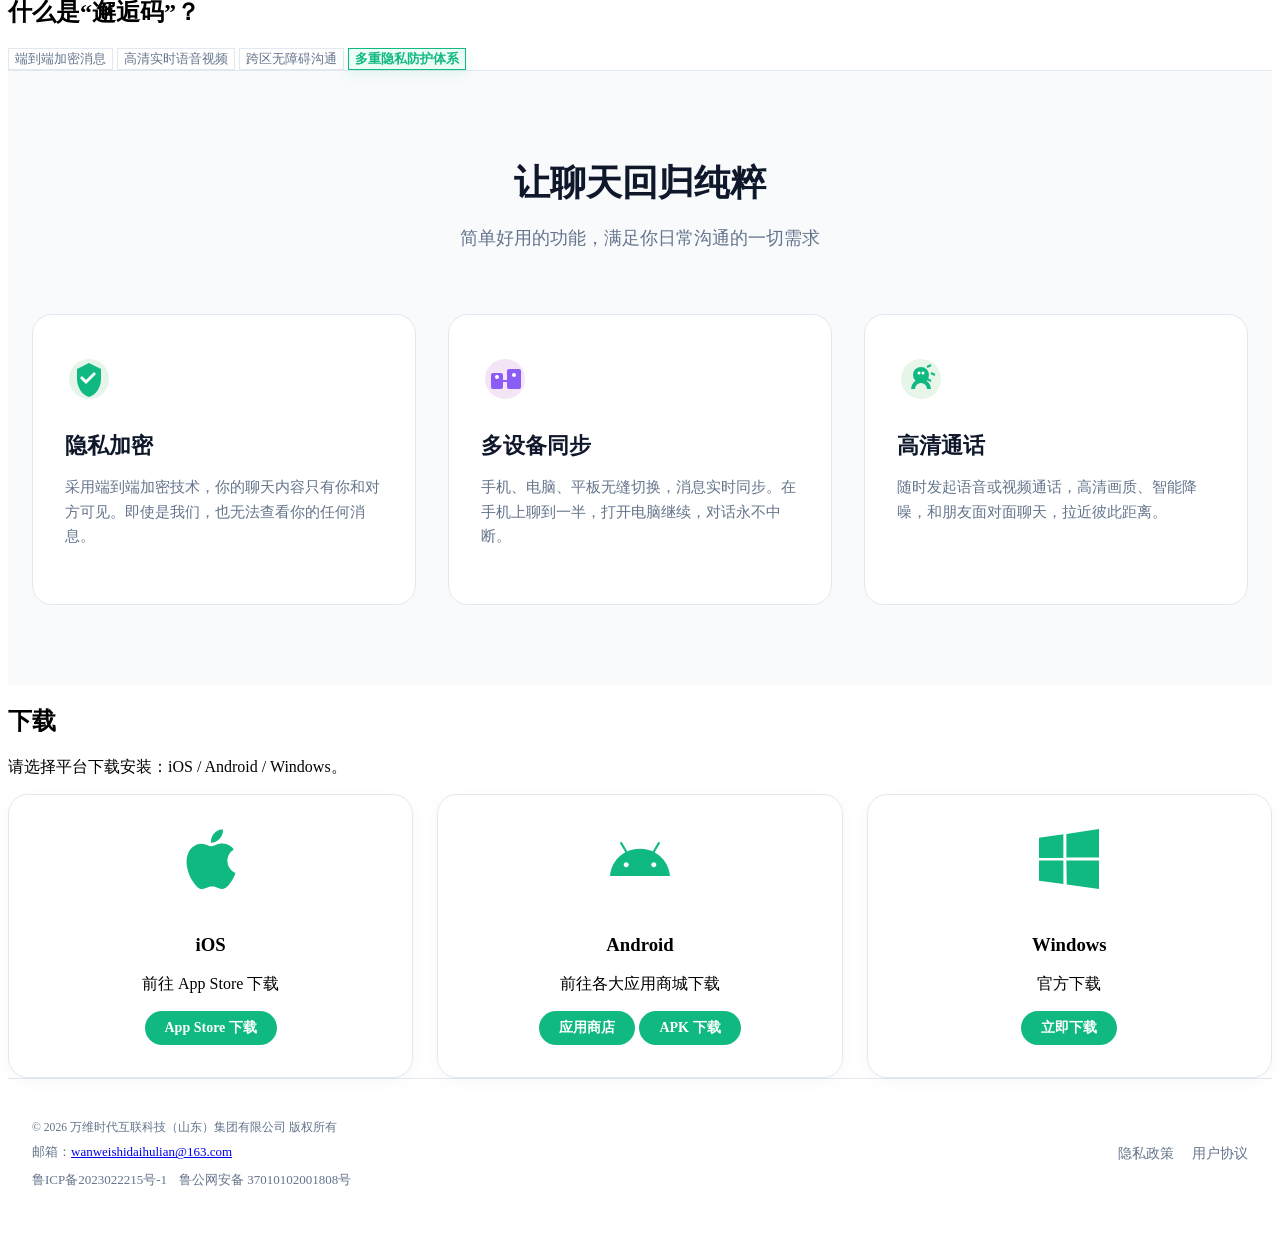
==== commit 387cece2: "Update index.html" ====
--- a/index.html
+++ b/index.html
@@ -748,27 +748,27 @@
                 ],
                 // 核心功能展现图
                 features: {
-                    card1: "Snipaste_2026-09-03_22-17-28.webp",
-                    card2: "Snipaste_2026-09-03_22-17-39.avif",
-                    card3: "Snipaste_2026-09-03_22-17-47.jpg",
-                    card4: "Snipaste_2026-09-03_22-17-52.png"
+                    card1: "1.jpg",
+                    card2: "2.jpg",
+                    card3: "3.jpg",
+                    card4: "4.jpg"
                 }
             },
             // 2. 超链接配置（补全链接对象以防止脚本因 TypeError 中断）
             links: {
-                webApp: "javascript:void(0);",
+                webApp: "./index2.html",
                 downloads: {
-                    ios: "javascript:void(0);",
-                    androidStore: "javascript:void(0);",
-                    androidApk: "javascript:void(0);",
-                    windows: "javascript:void(0);"
+                    ios: "https://bei18.github.io/web",
+                    androidStore: "https://bei18.github.io/web",
+                    androidApk: "https://bei18.github.io/web",
+                    windows: "https://bei18.github.io/web"
                 },
                 footer: {
                     email: "mailto:wanweishidaihulian@163.com",
                     icp: "https://beian.miit.gov.cn/",
-                    gongan: "javascript:void(0);",
-                    privacy: "javascript:void(0);",
-                    agreement: "javascript:void(0);"
+                    gongan: "https://bei18.github.io/web",
+                    privacy: "https://bei18.github.io/web",
+                    agreement: "https://bei18.github.io/web"
                 }
             }
         };
